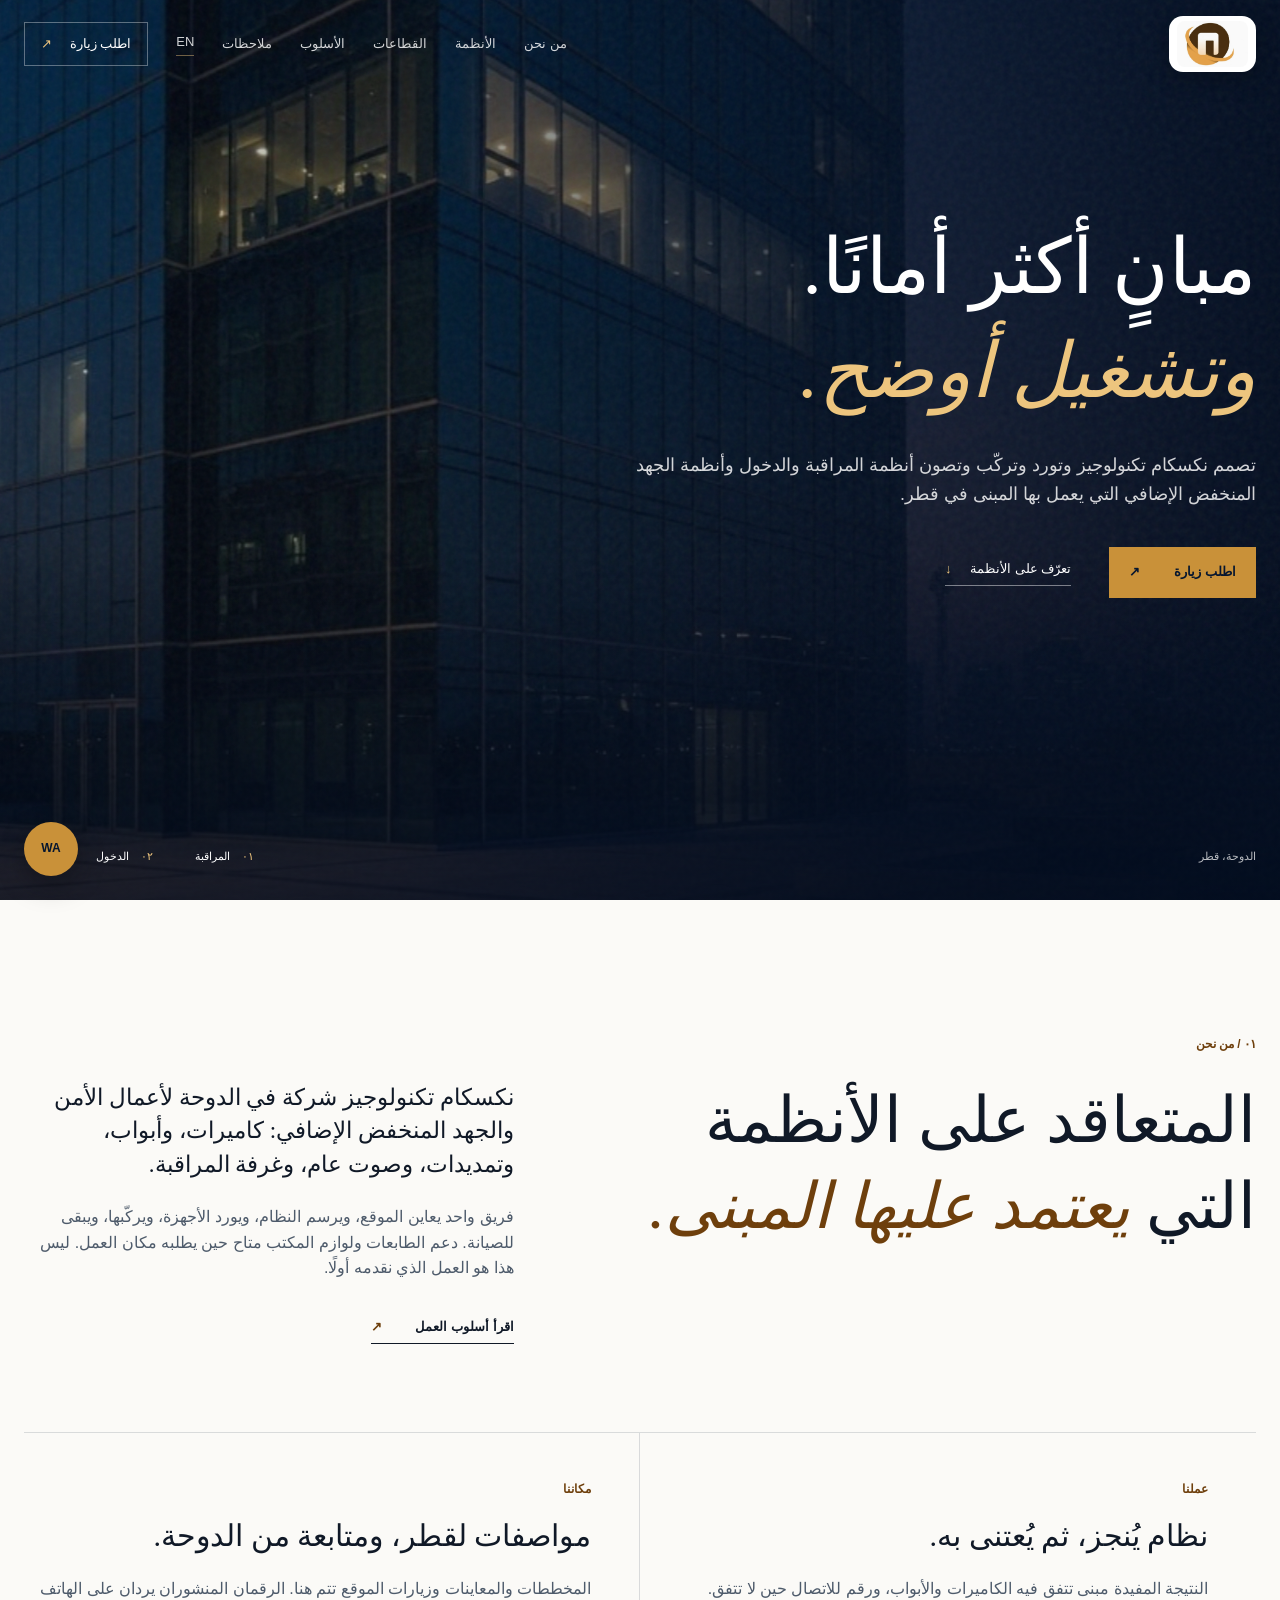
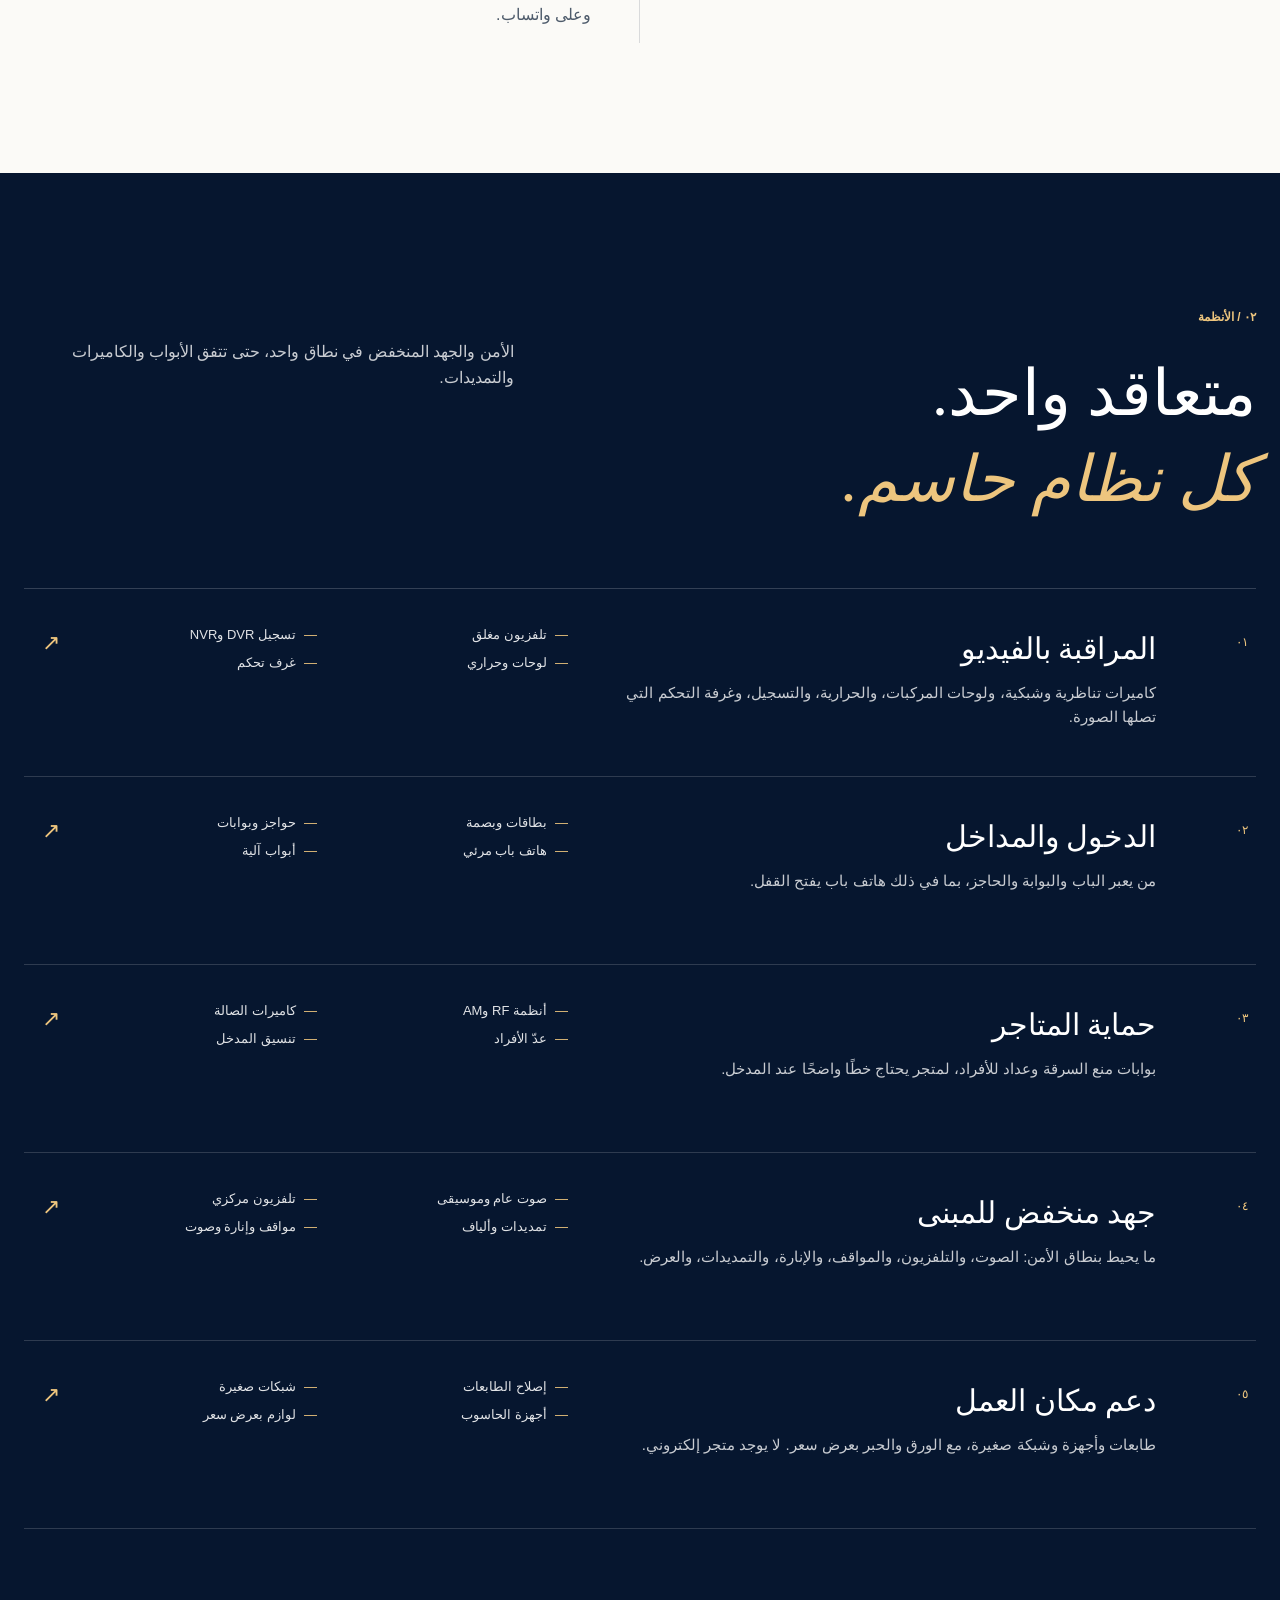
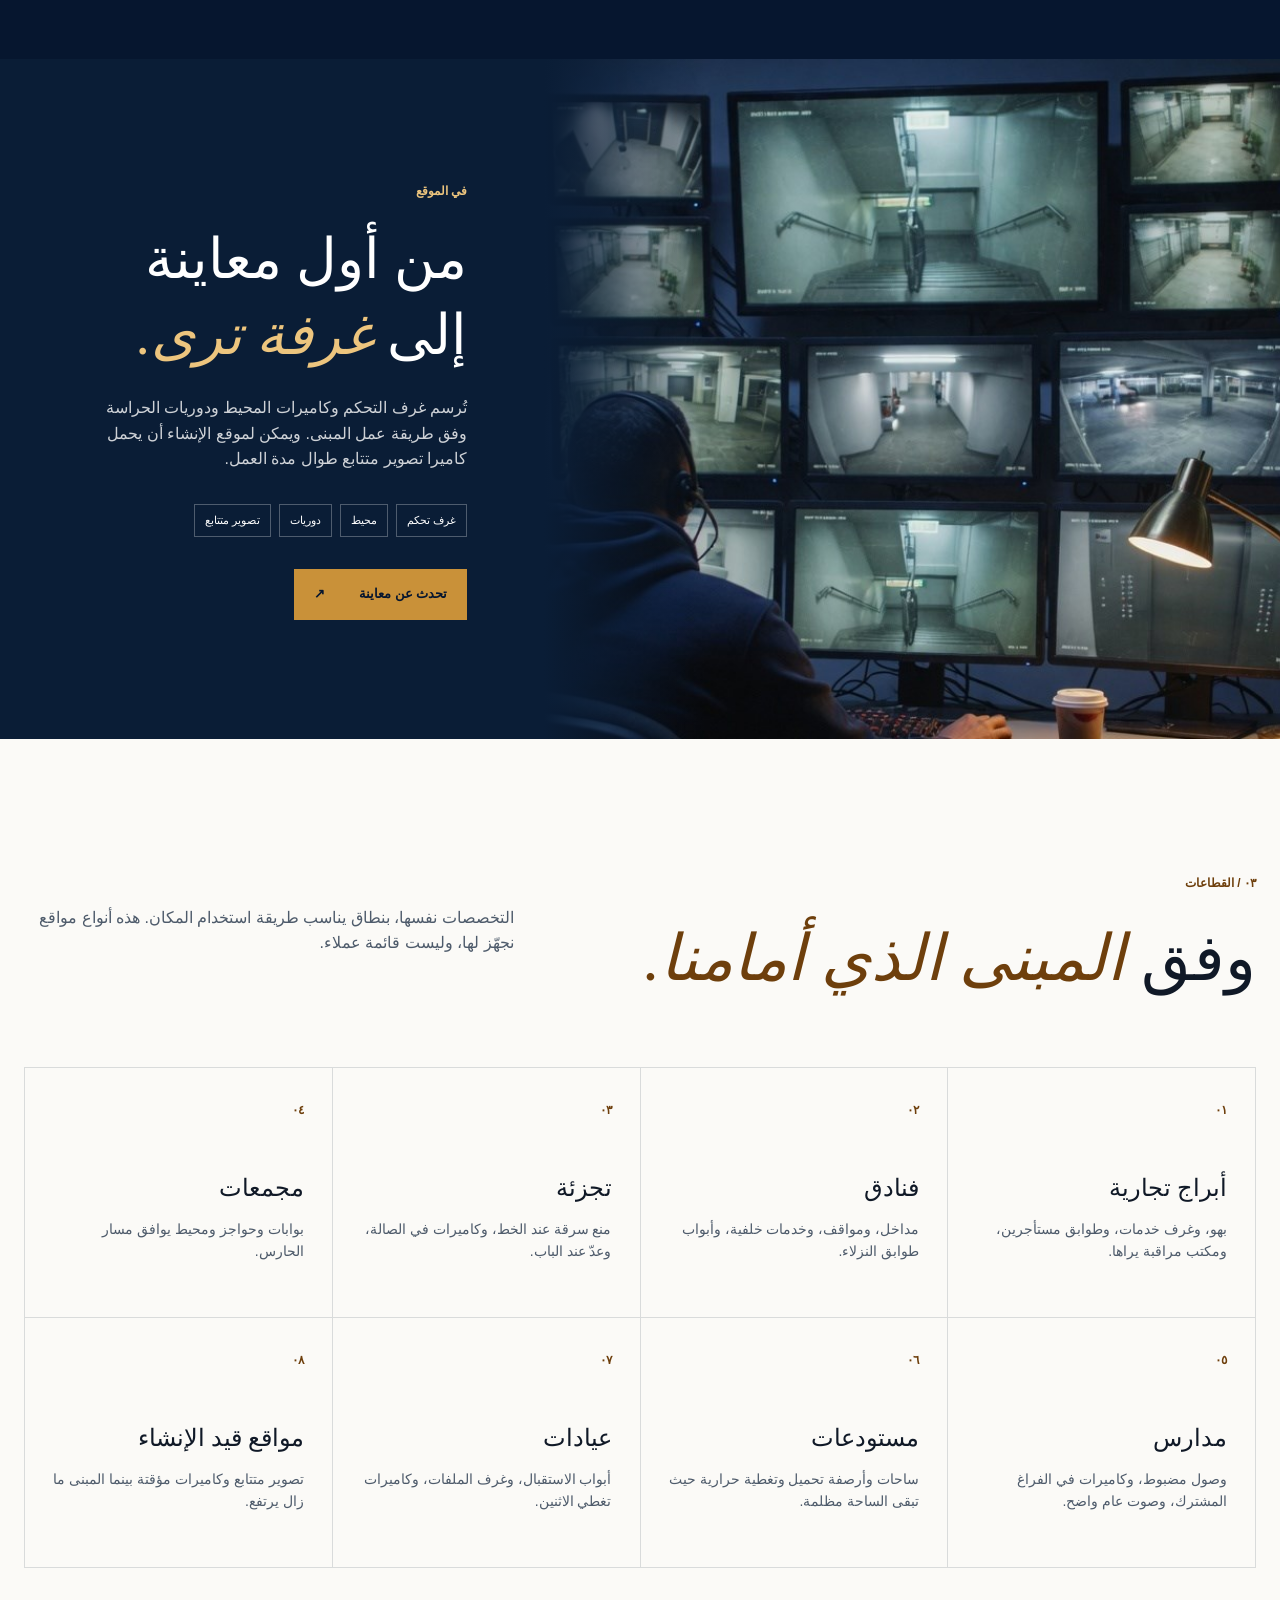
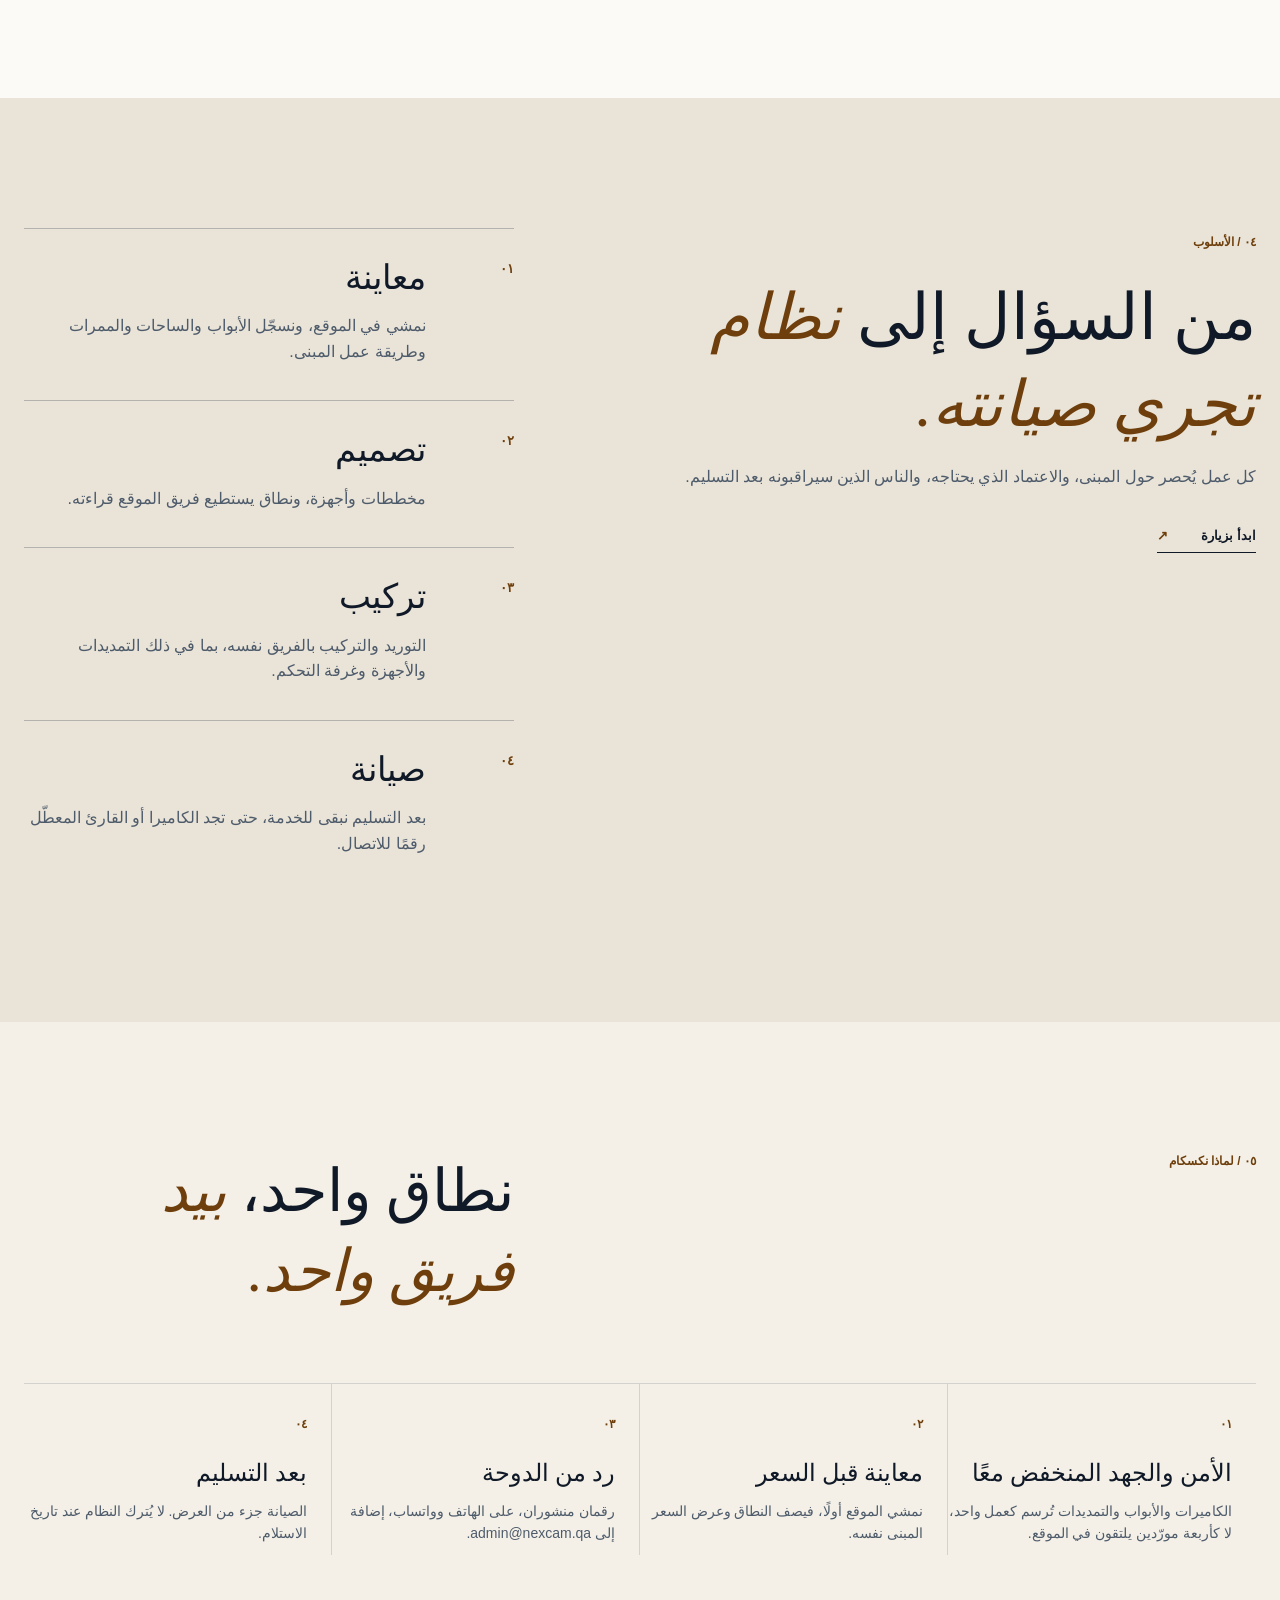
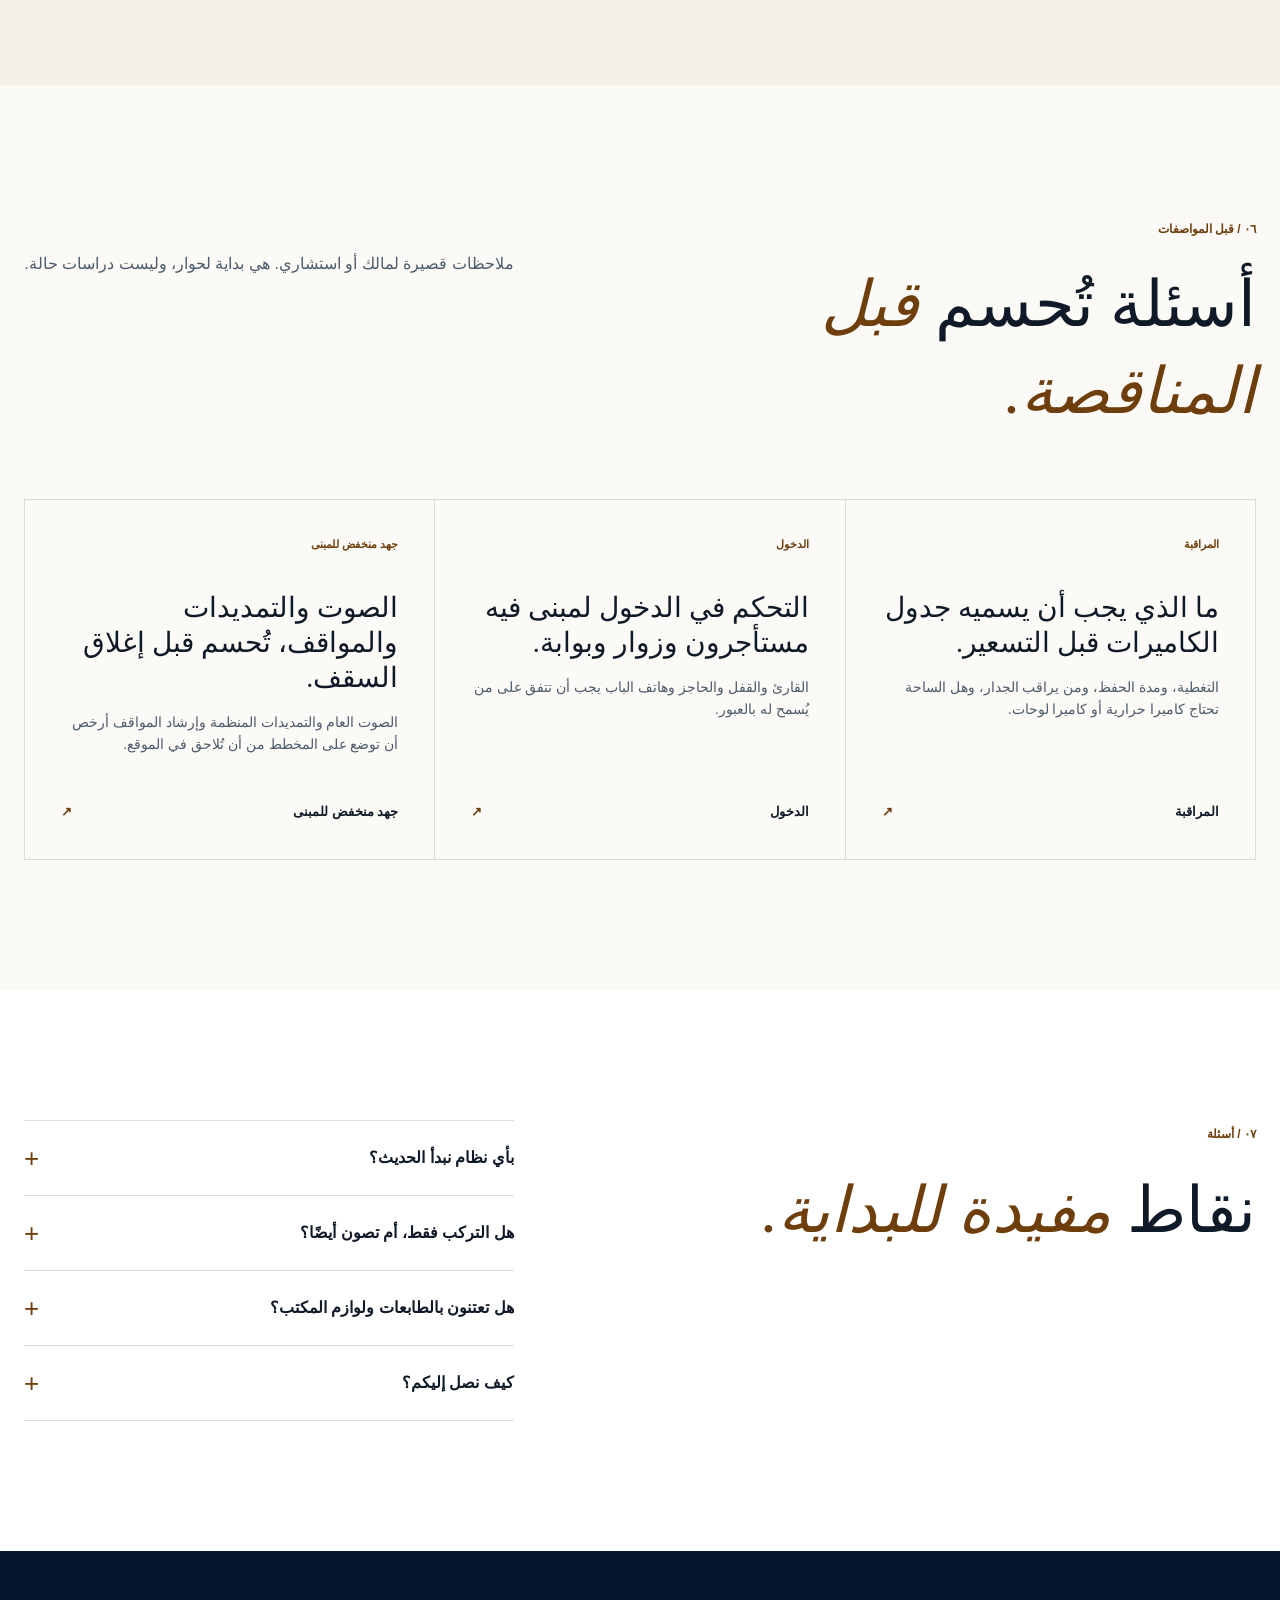
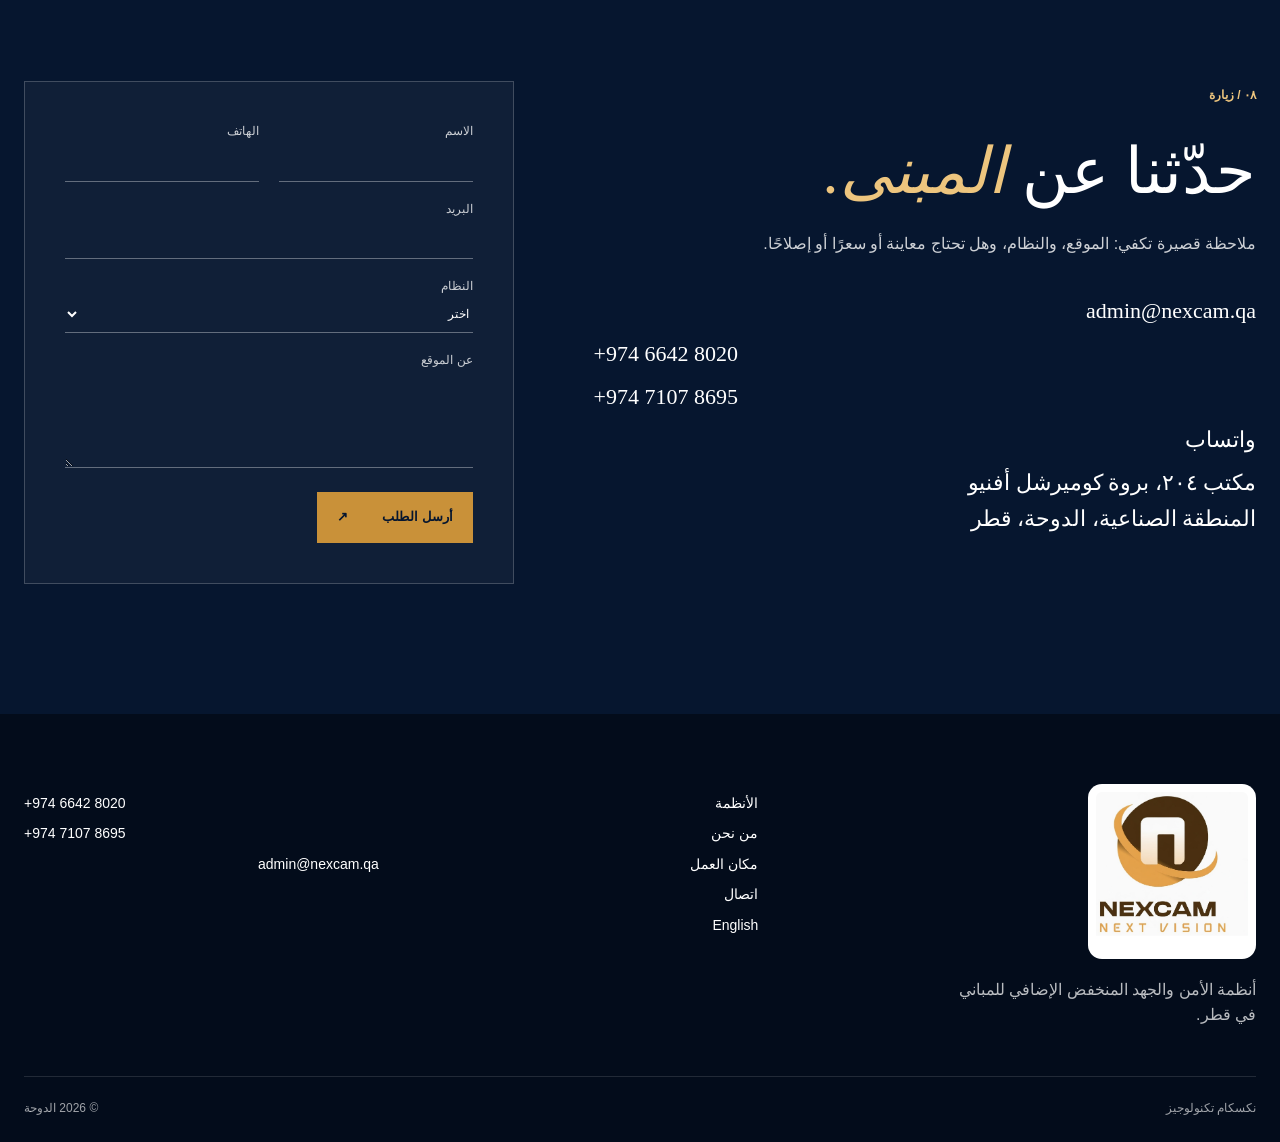
==== ar/index.html @ b63e7134 "Remove fire alarm and fire safety content from the site Co-Authored-By: Claude Sonnet 5.5 <noreply@a" ====
<!DOCTYPE html>
<html lang="ar" dir="rtl">
<head>
  <meta charset="utf-8">
  <meta name="viewport" content="width=device-width, initial-scale=1">
  <title>نكسكام تكنولوجيز | أنظمة الأمن والجهد المنخفض في قطر</title>
  <meta name="description" content="تصمم نكسكام تكنولوجيز وتورد وتركّب وتصون أنظمة المراقبة والتحكم في الدخول وأنظمة الجهد المنخفض الإضافي للمباني في قطر.">
  <link rel="canonical" href="https://nexcam.qa/ar/">
  <link rel="alternate" hreflang="en" href="https://nexcam.qa/">
  <link rel="alternate" hreflang="ar" href="https://nexcam.qa/ar/">
  <link rel="alternate" hreflang="x-default" href="https://nexcam.qa/">
  <meta property="og:title" content="نكسكام تكنولوجيز | أنظمة الأمن والجهد المنخفض في قطر">
  <meta property="og:description" content="تصميم وتوريد وتركيب وصيانة للمراقبة والدخول وأنظمة الجهد المنخفض في قطر.">
  <meta property="og:type" content="website">
  <meta property="og:url" content="https://nexcam.qa/ar/">
  <meta property="og:image" content="https://nexcam.qa/images/dusk.jpg">
  <meta property="og:locale" content="ar_QA">
  <meta property="og:locale:alternate" content="en_QA">
  <meta name="twitter:card" content="summary_large_image">
  <meta name="theme-color" content="#06162f">
  <link rel="icon" href="../assets/mark.svg" type="image/svg+xml">
  <link rel="preload" as="image" href="../images/dusk.jpg">
  <link rel="stylesheet" href="../css/styles.css">
  <script>document.documentElement.classList.add("js")</script>
  <script type="application/ld+json">
  {
    "@context": "https://schema.org",
    "@type": "LocalBusiness",
    "name": "Nexcam Technologies",
    "url": "https://nexcam.qa/",
    "image": "https://nexcam.qa/images/dusk.jpg",
    "email": "admin@nexcam.qa",
    "telephone": ["+97466428020", "+97471078695"],
    "address": {
      "@type": "PostalAddress",
      "streetAddress": "Office 204, Barwa Commercial Avenue, Industrial Area",
      "addressLocality": "Doha",
      "addressCountry": "QA"
    },
    "areaServed": "Qatar"
  }
  </script>
</head>
<body>
  <div class="scroll-progress" aria-hidden="true"><span></span></div>
  <a class="skip-link" href="#main">تجاوز إلى المحتوى</a>
  <header class="site-header" id="top">
    <div class="header-inner">
      <a class="brand" href="#top" aria-label="الصفحة الرئيسية لنكسكام تكنولوجيز">
        <img src="../images/logo-mark.jpg" alt="" width="320" height="320">
      </a>
      <div class="header-tools">
        <button class="menu-toggle" type="button" aria-expanded="false" aria-controls="main-nav" aria-label="فتح القائمة" data-open-label="فتح القائمة" data-close-label="إغلاق القائمة">
          <span></span><span></span>
        </button>
        <nav id="main-nav" class="main-nav" aria-label="التنقل الرئيسي">
          <a href="#about">من نحن</a>
          <a href="#services">الأنظمة</a>
          <a href="#sectors">القطاعات</a>
          <a href="#approach">الأسلوب</a>
          <a href="#insights">ملاحظات</a>
          <a class="lang" href="../index.html" hreflang="en" lang="en">EN</a>
          <a class="nav-cta" href="#contact">اطلب زيارة <span>↗</span></a>
        </nav>
      </div>
    </div>
  </header>
  <main id="main">
    <section class="hero" aria-labelledby="hero-title">
      <div class="hero-media" aria-hidden="true"></div>
      <div class="hero-grain" aria-hidden="true"></div>
      <div class="container hero-content">
        <h1 id="hero-title" class="reveal">مبانٍ أكثر أمانًا.<br><em>وتشغيل أوضح.</em></h1>
        <p class="hero-intro reveal">تصمم نكسكام تكنولوجيز وتورد وتركّب وتصون أنظمة المراقبة والدخول وأنظمة الجهد المنخفض الإضافي التي يعمل بها المبنى في قطر.</p>
        <div class="hero-actions reveal">
          <a class="button button-gold" href="#contact">اطلب زيارة <span>↗</span></a>
          <a class="text-link" href="#services">تعرّف على الأنظمة <span>↓</span></a>
        </div>
      </div>
      <div class="hero-foot container reveal">
        <span>الدوحة، قطر</span>
        <div class="hero-pillars">
          <span>٠١ <b>المراقبة</b></span>
          <span>٠٢ <b>الدخول</b></span>
        </div>
      </div>
    </section>

    <section class="statement section" id="about">
      <div class="container statement-grid">
        <div>
          <span class="section-index reveal">٠١ / من نحن</span>
          <h2 class="display reveal">المتعاقد على الأنظمة التي <em>يعتمد عليها المبنى.</em></h2>
        </div>
        <div class="statement-copy reveal">
          <p class="lead">نكسكام تكنولوجيز شركة في الدوحة لأعمال الأمن والجهد المنخفض الإضافي: كاميرات، وأبواب، وتمديدات، وصوت عام، وغرفة المراقبة.</p>
          <p>فريق واحد يعاين الموقع، ويرسم النظام، ويورد الأجهزة، ويركّبها، ويبقى للصيانة. دعم الطابعات ولوازم المكتب متاح حين يطلبه مكان العمل. ليس هذا هو العمل الذي نقدمه أولًا.</p>
          <a class="arrow-link" href="about.html">اقرأ أسلوب العمل <span>↗</span></a>
        </div>
      </div>
      <div class="container purpose-grid">
        <article class="purpose-card reveal">
          <small>عملنا</small>
          <h3>نظام يُنجز، ثم يُعتنى به.</h3>
          <p>النتيجة المفيدة مبنى تتفق فيه الكاميرات والأبواب، ورقم للاتصال حين لا تتفق.</p>
        </article>
        <article class="purpose-card reveal">
          <small>مكاننا</small>
          <h3>مواصفات لقطر، ومتابعة من الدوحة.</h3>
          <p>المخططات والمعاينات وزيارات الموقع تتم هنا. الرقمان المنشوران يردان على الهاتف وعلى واتساب.</p>
        </article>
      </div>
    </section>

    <section class="services section section-navy" id="services">
      <div class="container">
        <div class="section-heading light">
          <div>
            <span class="section-index reveal">٠٢ / الأنظمة</span>
            <h2 class="display reveal">متعاقد واحد.<br><em>كل نظام حاسم.</em></h2>
          </div>
          <p class="reveal">الأمن والجهد المنخفض في نطاق واحد، حتى تتفق الأبواب والكاميرات والتمديدات.</p>
        </div>
        <div class="service-list">
          <a class="service-row reveal" href="security.html#surveillance">
            <span class="service-no">٠١</span>
            <div><h3>المراقبة بالفيديو</h3><p>كاميرات تناظرية وشبكية، ولوحات المركبات، والحرارية، والتسجيل، وغرفة التحكم التي تصلها الصورة.</p></div>
            <ul><li>تلفزيون مغلق</li><li>لوحات وحراري</li><li>تسجيل DVR وNVR</li><li>غرف تحكم</li></ul>
            <span class="service-arrow" aria-hidden="true">↗</span>
          </a>
          <a class="service-row reveal" href="security.html#entry">
            <span class="service-no">٠٢</span>
            <div><h3>الدخول والمداخل</h3><p>من يعبر الباب والبوابة والحاجز، بما في ذلك هاتف باب يفتح القفل.</p></div>
            <ul><li>بطاقات وبصمة</li><li>هاتف باب مرئي</li><li>حواجز وبوابات</li><li>أبواب آلية</li></ul>
            <span class="service-arrow" aria-hidden="true">↗</span>
          </a>
          <a class="service-row reveal" href="security.html#retail">
            <span class="service-no">٠٣</span>
            <div><h3>حماية المتاجر</h3><p>بوابات منع السرقة وعداد للأفراد، لمتجر يحتاج خطًا واضحًا عند المدخل.</p></div>
            <ul><li>أنظمة RF وAM</li><li>عدّ الأفراد</li><li>كاميرات الصالة</li><li>تنسيق المدخل</li></ul>
            <span class="service-arrow" aria-hidden="true">↗</span>
          </a>
          <a class="service-row reveal" href="security.html#buildings">
            <span class="service-no">٠٤</span>
            <div><h3>جهد منخفض للمبنى</h3><p>ما يحيط بنطاق الأمن: الصوت، والتلفزيون، والمواقف، والإنارة، والتمديدات، والعرض.</p></div>
            <ul><li>صوت عام وموسيقى</li><li>تمديدات وألياف</li><li>تلفزيون مركزي</li><li>مواقف وإنارة وصوت</li></ul>
            <span class="service-arrow" aria-hidden="true">↗</span>
          </a>
          <a class="service-row reveal" href="workplace.html">
            <span class="service-no">٠٥</span>
            <div><h3>دعم مكان العمل</h3><p>طابعات وأجهزة وشبكة صغيرة، مع الورق والحبر بعرض سعر. لا يوجد متجر إلكتروني.</p></div>
            <ul><li>إصلاح الطابعات</li><li>أجهزة الحاسوب</li><li>شبكات صغيرة</li><li>لوازم بعرض سعر</li></ul>
            <span class="service-arrow" aria-hidden="true">↗</span>
          </a>
        </div>
      </div>
    </section>

    <section class="trade-feature" aria-labelledby="watch-title">
      <div class="trade-image" role="img" aria-label="غرفة تحكم خافتة وجدار من الشاشات."></div>
      <div class="trade-panel">
        <span class="section-index reveal">في الموقع</span>
        <h2 id="watch-title" class="reveal">من أول معاينة إلى <em>غرفة ترى.</em></h2>
        <p class="reveal">تُرسم غرف التحكم وكاميرات المحيط ودوريات الحراسة وفق طريقة عمل المبنى. ويمكن لموقع الإنشاء أن يحمل كاميرا تصوير متتابع طوال مدة العمل.</p>
        <div class="trade-tags reveal"><span>غرف تحكم</span><span>محيط</span><span>دوريات</span><span>تصوير متتابع</span></div>
        <a class="button button-gold reveal" href="#contact">تحدث عن معاينة <span>↗</span></a>
      </div>
    </section>

    <section class="section" id="sectors">
      <div class="container">
        <div class="section-heading">
          <div>
            <span class="section-index reveal">٠٣ / القطاعات</span>
            <h2 class="display reveal">وفق <em>المبنى الذي أمامنا.</em></h2>
          </div>
          <p class="reveal">التخصصات نفسها، بنطاق يناسب طريقة استخدام المكان. هذه أنواع مواقع نجهّز لها، وليست قائمة عملاء.</p>
        </div>
        <div class="industry-grid">
          <article class="industry-card reveal"><span>٠١</span><h3>أبراج تجارية</h3><p>بهو، وغرف خدمات، وطوابق مستأجرين، ومكتب مراقبة يراها.</p></article>
          <article class="industry-card reveal"><span>٠٢</span><h3>فنادق</h3><p>مداخل، ومواقف، وخدمات خلفية، وأبواب طوابق النزلاء.</p></article>
          <article class="industry-card reveal"><span>٠٣</span><h3>تجزئة</h3><p>منع سرقة عند الخط، وكاميرات في الصالة، وعدّ عند الباب.</p></article>
          <article class="industry-card reveal"><span>٠٤</span><h3>مجمعات</h3><p>بوابات وحواجز ومحيط يوافق مسار الحارس.</p></article>
          <article class="industry-card reveal"><span>٠٥</span><h3>مدارس</h3><p>وصول مضبوط، وكاميرات في الفراغ المشترك، وصوت عام واضح.</p></article>
          <article class="industry-card reveal"><span>٠٦</span><h3>مستودعات</h3><p>ساحات وأرصفة تحميل وتغطية حرارية حيث تبقى الساحة مظلمة.</p></article>
          <article class="industry-card reveal"><span>٠٧</span><h3>عيادات</h3><p>أبواب الاستقبال، وغرف الملفات، وكاميرات تغطي الاثنين.</p></article>
          <article class="industry-card reveal"><span>٠٨</span><h3>مواقع قيد الإنشاء</h3><p>تصوير متتابع وكاميرات مؤقتة بينما المبنى ما زال يرتفع.</p></article>
        </div>
      </div>
    </section>

    <section class="approach section" id="approach">
      <div class="container approach-grid">
        <div class="approach-intro">
          <span class="section-index reveal">٠٤ / الأسلوب</span>
          <h2 class="display reveal">من السؤال إلى <em>نظام تجري صيانته.</em></h2>
          <p class="reveal">كل عمل يُحصر حول المبنى، والاعتماد الذي يحتاجه، والناس الذين سيراقبونه بعد التسليم.</p>
          <a class="arrow-link reveal" href="#contact">ابدأ بزيارة <span>↗</span></a>
        </div>
        <ol class="steps">
          <li class="reveal"><span>٠١</span><div><h3>معاينة</h3><p>نمشي في الموقع، ونسجّل الأبواب والساحات والممرات وطريقة عمل المبنى.</p></div></li>
          <li class="reveal"><span>٠٢</span><div><h3>تصميم</h3><p>مخططات وأجهزة، ونطاق يستطيع فريق الموقع قراءته.</p></div></li>
          <li class="reveal"><span>٠٣</span><div><h3>تركيب</h3><p>التوريد والتركيب بالفريق نفسه، بما في ذلك التمديدات والأجهزة وغرفة التحكم.</p></div></li>
          <li class="reveal"><span>٠٤</span><div><h3>صيانة</h3><p>بعد التسليم نبقى للخدمة، حتى تجد الكاميرا أو القارئ المعطّل رقمًا للاتصال.</p></div></li>
        </ol>
      </div>
    </section>

    <section class="section section-ivory" id="why">
      <div class="container">
        <div class="why-head">
          <span class="section-index reveal">٠٥ / لماذا نكسكام</span>
          <blockquote class="reveal">نطاق واحد، <em>بيد فريق واحد.</em></blockquote>
        </div>
        <div class="why-grid">
          <article class="reveal"><span>٠١</span><h3>الأمن والجهد المنخفض معًا</h3><p>الكاميرات والأبواب والتمديدات تُرسم كعمل واحد، لا كأربعة مورّدين يلتقون في الموقع.</p></article>
          <article class="reveal"><span>٠٢</span><h3>معاينة قبل السعر</h3><p>نمشي الموقع أولًا، فيصف النطاق وعرض السعر المبنى نفسه.</p></article>
          <article class="reveal"><span>٠٣</span><h3>رد من الدوحة</h3><p>رقمان منشوران، على الهاتف وواتساب، إضافة إلى admin@nexcam.qa.</p></article>
          <article class="reveal"><span>٠٤</span><h3>بعد التسليم</h3><p>الصيانة جزء من العرض. لا يُترك النظام عند تاريخ الاستلام.</p></article>
        </div>
      </div>
    </section>

    <section class="section" id="insights">
      <div class="container">
        <div class="section-heading">
          <div>
            <span class="section-index reveal">٠٦ / قبل المواصفات</span>
            <h2 class="display reveal">أسئلة تُحسم <em>قبل المناقصة.</em></h2>
          </div>
          <p class="reveal">ملاحظات قصيرة لمالك أو استشاري. هي بداية لحوار، وليست دراسات حالة.</p>
        </div>
        <div class="insight-grid">
          <article class="insight-card reveal">
            <small>المراقبة</small>
            <h3>ما الذي يجب أن يسميه جدول الكاميرات قبل التسعير.</h3>
            <p>التغطية، ومدة الحفظ، ومن يراقب الجدار، وهل الساحة تحتاج كاميرا حرارية أو كاميرا لوحات.</p>
            <a href="security.html#surveillance">المراقبة <span>↗</span></a>
          </article>
          <article class="insight-card reveal">
            <small>الدخول</small>
            <h3>التحكم في الدخول لمبنى فيه مستأجرون وزوار وبوابة.</h3>
            <p>القارئ والقفل والحاجز وهاتف الباب يجب أن تتفق على من يُسمح له بالعبور.</p>
            <a href="security.html#entry">الدخول <span>↗</span></a>
          </article>
          <article class="insight-card reveal">
            <small>جهد منخفض للمبنى</small>
            <h3>الصوت والتمديدات والمواقف، تُحسم قبل إغلاق السقف.</h3>
            <p>الصوت العام والتمديدات المنظمة وإرشاد المواقف أرخص أن توضع على المخطط من أن تُلاحق في الموقع.</p>
            <a href="security.html#buildings">جهد منخفض للمبنى <span>↗</span></a>
          </article>
        </div>
      </div>
    </section>

    <section class="faq section" id="questions">
      <div class="container faq-grid">
        <div>
          <span class="section-index reveal">٠٧ / أسئلة</span>
          <h2 class="display reveal">نقاط <em>مفيدة للبداية.</em></h2>
        </div>
        <div class="accordion reveal">
          <details>
            <summary>بأي نظام نبدأ الحديث؟ <span>+</span></summary>
            <p>ابدأ بالقرار الذي أمامك: مبنى جديد، أو مناقصة، أو خط كاميرات متعطل، أو طلب للدفاع المدني. سنقول أي أجزاء النطاق تنتمي إلى بعضها.</p>
          </details>
          <details>
            <summary>هل التركب فقط، أم تصون أيضًا؟ <span>+</span></summary>
            <p>الاثنان. المعاينة والتصميم والتوريد والتركيب والصيانة تسلسل واحد. ويمكن لموقع أن يتصل بنا بشأن نظام قائم.</p>
          </details>
          <details>
            <summary>هل تعتنون بالطابعات ولوازم المكتب؟ <span>+</span></summary>
            <p>نعم، كخط أهدأ: إصلاح الطابعات والنسخ، والحواسيب، وشبكة صغيرة، والورق والحبر ولوازم المكتب بعرض سعر. لا توجد سلة شراء.</p>
          </details>
          <details>
            <summary>كيف نصل إليكم؟ <span>+</span></summary>
            <p>اتصل أو راسل واتساب على ‎+974 6642 8020 أو ‎+974 7107 8695، أو اكتب إلى admin@nexcam.qa. النموذج يفتح بريدًا بما كتبته.</p>
          </details>
        </div>
      </div>
    </section>

    <section class="contact section" id="contact">
      <div class="container contact-grid">
        <div class="contact-copy">
          <span class="section-index reveal">٠٨ / زيارة</span>
          <h2 class="display reveal">حدّثنا عن <em>المبنى.</em></h2>
          <p class="reveal">ملاحظة قصيرة تكفي: الموقع، والنظام، وهل تحتاج معاينة أو سعرًا أو إصلاحًا.</p>
          <div class="contact-details reveal">
            <a href="mailto:admin@nexcam.qa">admin@nexcam.qa</a>
            <a href="tel:+97466428020" dir="ltr">+974 6642 8020</a>
            <a href="tel:+97471078695" dir="ltr">+974 7107 8695</a>
            <a href="https://wa.me/97466428020">واتساب</a>
            <span>مكتب ٢٠٤، بروة كوميرشل أفنيو<br>المنطقة الصناعية، الدوحة، قطر</span>
          </div>
        </div>
        <form class="contact-form enquiry reveal" data-subject="طلب من الموقع">
          <p class="form-error" hidden>أكمل الحقول الناقصة ثم أعد الإرسال.</p>
          <div class="field-row">
            <label>الاسم<input id="name" name="name" required autocomplete="name"></label>
            <label>الهاتف<input id="phone" name="phone" type="tel" required autocomplete="tel" dir="ltr"></label>
          </div>
          <label>البريد<input id="email" name="email" type="email" required autocomplete="email" dir="ltr"></label>
          <label>النظام
            <select id="service" name="service" required>
              <option value="">اختر</option>
              <option>المراقبة</option>
              <option>الدخول والمداخل</option>
              <option>حماية المتاجر</option>
              <option>جهد منخفض للمبنى</option>
              <option>دعم مكان العمل</option>
              <option>لست متأكدًا</option>
            </select>
          </label>
          <label>عن الموقع<textarea id="message" name="message" rows="4" required></textarea></label>
          <label class="hp-field">شركة<input name="company" tabindex="-1" autocomplete="off"></label>
          <button class="button button-gold" type="submit">أرسل الطلب <span>↗</span></button>
          <p class="form-note" hidden>سيفتح تطبيق البريد هذه الملاحظة إلى admin@nexcam.qa.</p>
        </form>
      </div>
    </section>
  </main>
  <footer class="site-footer">
    <div class="container footer-top">
      <div class="footer-brand">
        <img src="../images/logo.jpg" alt="نكسكام" width="280" height="280">
        <p>أنظمة الأمن والجهد المنخفض الإضافي للمباني في قطر.</p>
      </div>
      <nav class="footer-links" aria-label="تذييل">
        <a href="security.html">الأنظمة</a>
        <a href="about.html">من نحن</a>
        <a href="workplace.html">مكان العمل</a>
        <a href="contact.html">اتصال</a>
        <a href="../index.html" hreflang="en" lang="en">English</a>
      </nav>
      <div class="footer-links">
        <a href="tel:+97466428020" dir="ltr">+974 6642 8020</a>
        <a href="tel:+97471078695" dir="ltr">+974 7107 8695</a>
        <a href="mailto:admin@nexcam.qa">admin@nexcam.qa</a>
      </div>
    </div>
    <div class="container footer-bottom">
      <span>نكسكام تكنولوجيز</span>
      <span>© <span id="year"></span> الدوحة</span>
    </div>
  </footer>
  <a class="whatsapp-float" href="https://wa.me/97466428020?text=مرحبًا%20نكسكام%2C%20أود%20الحديث%20عن%20مبنى." aria-label="واتساب نكسكام">WA</a>
  <script src="../js/main.js"></script>
</body>
</html>
---- css/styles.css ----
:root {
  --navy: #06162f;
  --navy-2: #0b2344;
  --gold: #c99139;
  --gold-light: #edc57e;
  --gold-ink: #6e3f0c;
  --ivory: #f4f0e7;
  --paper: #fbfaf7;
  --ink: #101927;
  --muted: #4e5b6b;
  --line: rgba(13, 29, 50, 0.14);
  --max: 1240px;
  --serif: Georgia, "Times New Roman", serif;
  --sans: "Segoe UI", Arial, sans-serif;
  --header: 88px;
}

* { box-sizing: border-box; }
html { scroll-behavior: smooth; overflow-x: clip; scrollbar-color: var(--gold) var(--navy); }
body {
  margin: 0;
  background: var(--paper);
  color: var(--ink);
  font-family: var(--sans);
  font-size: 16px;
  line-height: 1.6;
  overflow-x: hidden;
}
[dir="rtl"] {
  --serif: "Traditional Arabic", "Sakkal Majalla", "Noto Naskh Arabic", Georgia, serif;
  --sans: "Segoe UI", Tahoma, "Noto Naskh Arabic", sans-serif;
}
a { color: inherit; text-decoration: none; }
button, input, textarea, select { font: inherit; color: inherit; }
img { max-width: 100%; display: block; }
::selection { background: var(--gold); color: var(--navy); }
:focus-visible { outline: 2px solid var(--gold); outline-offset: 3px; }
.container { width: min(calc(100% - 48px), var(--max)); margin-inline: auto; }
.section { padding: 130px 0; }
.section-navy { background: var(--navy); color: white; }
.section-ivory { background: var(--ivory); }
.skip-link {
  position: fixed;
  top: -80px;
  inset-inline-start: 20px;
  z-index: 999;
  background: white;
  color: var(--navy);
  padding: 12px 18px;
}
.skip-link:focus { top: 20px; }
.scroll-progress { position: fixed; inset: 0 0 auto; height: 3px; z-index: 999; background: transparent; }
.scroll-progress span { display: block; width: 0; height: 100%; background: var(--gold); }

.site-header {
  position: fixed;
  inset: 0 0 auto;
  z-index: 100;
  height: var(--header);
  color: white;
  transition: background 0.35s, height 0.35s, box-shadow 0.35s;
}
.site-header.scrolled,
.site-header.solid {
  height: 72px;
  background: rgba(6, 22, 47, 0.96);
  box-shadow: 0 12px 30px rgba(0, 0, 0, 0.18);
  backdrop-filter: blur(16px);
}
.header-inner {
  height: 100%;
  width: min(calc(100% - 48px), 1380px);
  margin: auto;
  display: flex;
  align-items: center;
  justify-content: space-between;
  gap: 24px;
}
.brand { display: inline-flex; align-items: center; background: #fff; border-radius: 14px; padding: 5px 8px; box-shadow: 0 8px 22px rgba(0, 0, 0, 0.22); }
.brand img { height: 46px; width: auto; object-fit: contain; border-radius: 8px; }
.header-tools { display: flex; align-items: center; gap: 22px; }
.main-nav { display: flex; align-items: center; gap: 28px; font-size: 13px; }
.main-nav > a:not(.nav-cta) { color: rgba(255, 255, 255, 0.82); transition: color 0.25s; }
.main-nav > a:not(.nav-cta):hover,
.main-nav > a[aria-current="page"] { color: white; }
.nav-cta { border: 1px solid rgba(255, 255, 255, 0.35); padding: 11px 16px; color: white; }
.nav-cta span { color: var(--gold-light); margin-inline-start: 14px; }
.lang {
  color: var(--gold-light);
  font-size: 13px;
  letter-spacing: 0.08em;
  border-bottom: 1px solid rgba(237, 197, 126, 0.45);
  padding-bottom: 2px;
}
.menu-toggle { display: none; background: none; border: 0; width: 44px; height: 44px; padding: 10px; cursor: pointer; }
.menu-toggle span { display: block; height: 1px; background: white; margin: 8px 0; transition: transform 0.25s; }

.hero {
  position: relative;
  min-height: 790px;
  height: 100svh;
  color: white;
  overflow: hidden;
  background: var(--navy);
}
.hero-media {
  position: absolute;
  inset: -6% 0;
  background:
    linear-gradient(90deg, rgba(3, 13, 31, 0.99) 0%, rgba(3, 13, 31, 0.84) 32%, rgba(3, 13, 31, 0.28) 68%, rgba(3, 13, 31, 0.18) 100%),
    url("../images/dusk.jpg") center / cover no-repeat;
  will-change: transform;
}
[dir="rtl"] .hero-media {
  background:
    linear-gradient(270deg, rgba(3, 13, 31, 0.99) 0%, rgba(3, 13, 31, 0.84) 32%, rgba(3, 13, 31, 0.28) 68%, rgba(3, 13, 31, 0.18) 100%),
    url("../images/dusk.jpg") center / cover no-repeat;
}
.hero::after {
  content: "";
  position: absolute;
  inset: 0;
  background: linear-gradient(0deg, rgba(3, 13, 31, 0.78), transparent 38%);
  pointer-events: none;
}
.hero-grain {
  position: absolute;
  inset: 0;
  opacity: 0.13;
  pointer-events: none;
  background-image: url("data:image/svg+xml,%3Csvg viewBox='0 0 180 180' xmlns='http://www.w3.org/2000/svg'%3E%3Cfilter id='n'%3E%3CfeTurbulence type='fractalNoise' baseFrequency='.8' numOctaves='3' stitchTiles='stitch'/%3E%3C/filter%3E%3Crect width='100%25' height='100%25' filter='url(%23n)' opacity='.45'/%3E%3C/svg%3E");
}
.hero-content { position: relative; z-index: 2; padding-top: clamp(160px, 22vh, 230px); }
.section-index {
  display: inline-block;
  color: var(--gold-ink);
  font-size: 12px;
  font-weight: 700;
  letter-spacing: 0.16em;
  text-transform: uppercase;
}
[dir="rtl"] .section-index,
[dir="rtl"] .hero-foot,
[dir="rtl"] .lang { letter-spacing: 0; text-transform: none; }
.hero h1 {
  font-family: var(--serif);
  font-weight: 400;
  font-size: clamp(52px, 6vw, 92px);
  letter-spacing: -0.04em;
  line-height: 0.98;
  margin: 18px 0 28px;
  max-width: 12em;
}
[dir="rtl"] .hero h1 { letter-spacing: 0; line-height: 1.25; max-width: 12ch; }
.hero h1 em, .display em, .trade-panel h2 em, blockquote em { font-style: italic; font-weight: 400; }
.hero h1 em, .trade-panel h2 em, .contact-copy .display em, .page-hero em { color: var(--gold-light); }
.display em, blockquote em { color: var(--gold-ink); }
.hero-intro { max-width: 40rem; color: rgba(255, 255, 255, 0.82); font-size: 18px; text-wrap: pretty; }
.hero-actions { display: flex; align-items: center; gap: 38px; margin-top: 38px; flex-wrap: wrap; }
.button {
  display: inline-flex;
  align-items: center;
  justify-content: space-between;
  gap: 34px;
  padding: 15px 20px;
  border: 0;
  font-weight: 650;
  font-size: 13px;
  cursor: pointer;
  transition: transform 0.25s, background 0.25s;
}
.button:hover { transform: translateY(-2px); }
.button-gold { background: var(--gold); color: var(--navy); }
.button-gold:hover { background: var(--gold-light); }
.text-link { font-size: 13px; border-bottom: 1px solid rgba(255, 255, 255, 0.45); padding-bottom: 5px; }
.text-link span { color: var(--gold-light); margin-inline-start: 15px; }
.arrow-link span { color: var(--gold-ink); margin-inline-start: 15px; }
.section-navy .section-index,
.trade-panel .section-index,
.contact .section-index,
.page-hero .crumb { color: var(--gold-light); }
.hero-foot {
  position: absolute;
  z-index: 2;
  bottom: 34px;
  left: 50%;
  transform: translateX(-50%);
  width: min(calc(100% - 48px), var(--max));
  display: flex;
  align-items: end;
  justify-content: space-between;
  gap: 24px;
  font-size: 11px;
  text-transform: uppercase;
  letter-spacing: 0.14em;
  color: rgba(255, 255, 255, 0.72);
}
.hero-foot.reveal { transform: translate(-50%, 32px); }
.js .hero-foot.reveal.is-visible { transform: translate(-50%, 0); }
.hero-pillars { display: flex; gap: 42px; padding-inline-end: 72px; }
.hero-pillars span { display: flex; gap: 12px; color: var(--gold-light); }
.hero-pillars b { color: white; font-weight: 500; }

.page-hero { background: var(--navy); color: white; padding: 168px 0 78px; }
.page-hero .display { margin: 12px 0 0; max-width: 14em; }
.crumb { color: var(--gold-light); font-size: 13px; }

.statement-grid, .section-heading, .approach-grid, .faq-grid, .contact-grid, .why-head {
  display: grid;
  grid-template-columns: 1.15fr 0.85fr;
  gap: 80px;
  align-items: start;
}
.display {
  font-family: var(--serif);
  font-weight: 400;
  font-size: clamp(42px, 5vw, 72px);
  letter-spacing: -0.04em;
  line-height: 1.05;
  margin: 22px 0 0;
}
[dir="rtl"] .display,
[dir="rtl"] .hero h1,
[dir="rtl"] blockquote { letter-spacing: 0; line-height: 1.35; }
.statement-copy { padding-top: 28px; }
.statement-copy p, .approach-intro > p, .section-heading > p { color: var(--muted); }
.statement-copy .lead, .lead {
  color: var(--ink);
  font-family: var(--serif);
  font-size: 23px;
  line-height: 1.45;
}
.arrow-link {
  display: inline-flex;
  gap: 18px;
  font-weight: 700;
  font-size: 13px;
  padding-bottom: 5px;
  border-bottom: 1px solid var(--ink);
  margin-top: 20px;
}
.section-navy .arrow-link,
.contact .arrow-link { border-bottom-color: rgba(255, 255, 255, 0.45); color: white; }
.purpose-grid { display: grid; grid-template-columns: 1fr 1fr; margin-top: 88px; border-top: 1px solid var(--line); }
.purpose-card { padding: 42px 48px 0 0; }
.purpose-card + .purpose-card { border-inline-start: 1px solid var(--line); padding-inline-start: 48px; padding-inline-end: 0; }
.purpose-card small { text-transform: uppercase; letter-spacing: 0.14em; color: var(--gold-ink); font-weight: 700; font-size: 12px; }
[dir="rtl"] .purpose-card small { letter-spacing: 0; text-transform: none; }
.purpose-card h3 { font-family: var(--serif); font-size: 30px; font-weight: 400; margin: 12px 0; }
.purpose-card p { color: var(--muted); max-width: 42rem; }

.section-heading { margin-bottom: 64px; }
.section-heading > p { margin: 36px 0 0; max-width: 42rem; }
.section-heading.light > p { color: rgba(255, 255, 255, 0.78); }
.section-heading.light .display em { color: var(--gold-light); }
.service-list { border-top: 1px solid rgba(255, 255, 255, 0.18); }
a.service-row { color: inherit; }
.service-row {
  min-height: 188px;
  padding: 36px 8px;
  display: grid;
  grid-template-columns: 64px 1.05fr 0.9fr 28px;
  gap: 28px;
  align-items: start;
  border-bottom: 1px solid rgba(255, 255, 255, 0.16);
  transition: background 0.3s, padding 0.3s;
}
.service-row:hover { background: rgba(255, 255, 255, 0.045); padding-inline-start: 18px; }
.service-no { color: var(--gold-light); font-size: 12px; padding-top: 8px; }
.service-row h3 { font-family: var(--serif); font-weight: 400; font-size: 30px; margin: 0 0 8px; }
.service-row p { color: rgba(255, 255, 255, 0.78); margin: 0; font-size: 15px; }
.service-row ul { list-style: none; margin: 0; padding: 0; color: rgba(255, 255, 255, 0.88); font-size: 13px; columns: 2; column-gap: 22px; }
.service-row li { margin-bottom: 7px; break-inside: avoid; }
.service-row li::before { content: "—"; color: var(--gold-light); margin-inline-end: 8px; }
.service-arrow { color: var(--gold-light); font-size: 22px; transition: transform 0.3s; }
.service-row:hover .service-arrow { transform: rotate(45deg); }
[dir="rtl"] .service-row:hover .service-arrow { transform: rotate(-45deg); }

.trade-feature { min-height: 680px; display: grid; grid-template-columns: 1.15fr 0.85fr; background: #0a1d36; color: white; }
.trade-image {
  background:
    linear-gradient(90deg, transparent 78%, #0a1d36 100%),
    url("../images/control-room.jpg") center / cover;
  min-height: 640px;
}
[dir="rtl"] .trade-image {
  background:
    linear-gradient(270deg, transparent 78%, #0a1d36 100%),
    url("../images/control-room.jpg") center / cover;
}
.trade-panel { padding: 96px clamp(36px, 6vw, 88px); align-self: center; }
.trade-panel h2 {
  font-family: var(--serif);
  font-size: clamp(40px, 4.4vw, 64px);
  font-weight: 400;
  line-height: 1.05;
  letter-spacing: -0.04em;
  margin: 18px 0 22px;
}
[dir="rtl"] .trade-panel h2 { letter-spacing: 0; line-height: 1.35; }
.trade-panel p { color: rgba(255, 255, 255, 0.8); }
.trade-tags { margin: 32px 0; display: flex; flex-wrap: wrap; gap: 8px; }
.trade-tags span {
  padding: 7px 10px;
  border: 1px solid rgba(255, 255, 255, 0.28);
  font-size: 11px;
  letter-spacing: 0.08em;
  text-transform: uppercase;
}
[dir="rtl"] .trade-tags span { letter-spacing: 0; text-transform: none; }

.industry-grid, .insight-grid { display: grid; border-top: 1px solid var(--line); border-inline-start: 1px solid var(--line); }
.industry-grid { grid-template-columns: repeat(4, 1fr); }
.industry-card, .insight-card { border-inline-end: 1px solid var(--line); border-bottom: 1px solid var(--line); }
.industry-card { min-height: 250px; padding: 28px; transition: background 0.3s, color 0.3s; }
.industry-card:hover { background: var(--navy); color: white; }
.industry-card > span, .why-grid span, .insight-card small { color: var(--gold-ink); font-size: 12px; font-weight: 700; }
.industry-card h3 { font-family: var(--serif); font-size: 24px; font-weight: 400; margin: 48px 0 10px; }
.industry-card p, .why-grid p, .insight-card p { font-size: 14px; color: var(--muted); margin: 0; }
.industry-card:hover p { color: rgba(255, 255, 255, 0.8); }

.approach { background: #eae4d8; }
.approach-intro { position: sticky; top: 120px; align-self: start; }
.steps { list-style: none; margin: 0; padding: 0; }
.steps li { display: grid; grid-template-columns: 64px 1fr; gap: 24px; padding: 22px 0 36px; border-top: 1px solid rgba(13, 29, 50, 0.25); }
.steps li > span { color: var(--gold-ink); font-size: 13px; font-weight: 700; padding-top: 8px; }
.steps h3 { font-family: var(--serif); font-size: 34px; font-weight: 400; margin: 0 0 8px; }
.steps p { color: var(--muted); margin: 0; }

blockquote {
  margin: 0;
  font-family: var(--serif);
  font-size: clamp(38px, 4.6vw, 68px);
  line-height: 1.08;
  letter-spacing: -0.04em;
}
.why-grid { margin-top: 72px; display: grid; grid-template-columns: repeat(4, 1fr); }
.why-grid article { border-top: 1px solid var(--line); padding: 26px 24px 10px 0; }
.why-grid article + article { border-inline-start: 1px solid var(--line); padding-inline-start: 24px; }
.why-grid h3 { font-family: var(--serif); font-size: 24px; font-weight: 400; line-height: 1.25; margin: 22px 0 12px; }

.insight-grid { grid-template-columns: repeat(3, 1fr); }
.insight-card {
  padding: 36px;
  min-height: 360px;
  display: flex;
  flex-direction: column;
  background: transparent;
  transition: transform 0.35s, box-shadow 0.35s, background 0.35s;
}
.insight-card:hover { transform: translateY(-8px); box-shadow: 0 22px 44px rgba(0, 0, 0, 0.12); background: white; }
.insight-card small { text-transform: uppercase; letter-spacing: 0.12em; font-size: 11px; }
[dir="rtl"] .insight-card small { letter-spacing: 0; text-transform: none; }
.insight-card h3 { font-family: var(--serif); font-size: 28px; font-weight: 400; line-height: 1.25; margin: 36px 0 16px; }
.insight-card a { margin-top: auto; font-weight: 700; font-size: 13px; }
.insight-card a span { color: var(--gold-ink); float: inline-end; }

.faq { background: white; }
.accordion { border-top: 1px solid var(--line); }
details { border-bottom: 1px solid var(--line); }
summary {
  cursor: pointer;
  list-style: none;
  padding: 24px 0;
  font-weight: 650;
  display: flex;
  justify-content: space-between;
  gap: 24px;
}
summary::-webkit-details-marker { display: none; }
summary span { color: var(--gold-ink); font-size: 26px; font-weight: 300; line-height: 1; transition: transform 0.3s; }
details[open] summary span { transform: rotate(45deg); }
details p { margin: -4px 48px 26px 0; color: var(--muted); max-width: 62ch; }
[dir="rtl"] details p { margin: -4px 0 26px 48px; }

.contact { background: var(--navy); color: white; }
main > .contact:first-child { padding-top: 168px; }
.band h2 em { color: var(--gold-light); font-style: italic; }
.contact-copy > p { color: rgba(255, 255, 255, 0.8); max-width: 40rem; }
.contact-details { display: flex; flex-direction: column; margin-top: 36px; gap: 8px; font-family: var(--serif); font-size: 22px; }
.contact-details a:hover { color: var(--gold-light); }
.contact-form { padding: 40px; border: 1px solid rgba(255, 255, 255, 0.2); background: rgba(255, 255, 255, 0.04); position: relative; }
.contact-form label { display: block; color: rgba(255, 255, 255, 0.78); font-size: 12px; text-transform: uppercase; letter-spacing: 0.08em; margin-bottom: 18px; }
[dir="rtl"] .contact-form label { letter-spacing: 0; text-transform: none; }
.field-row { display: grid; grid-template-columns: 1fr 1fr; gap: 20px; }
.contact-form input,
.contact-form textarea,
.contact-form select {
  width: 100%;
  border: 0;
  border-bottom: 1px solid rgba(255, 255, 255, 0.35);
  background: transparent;
  color: white;
  padding: 10px 0;
  outline: none;
  border-radius: 0;
}
.contact-form input:focus,
.contact-form textarea:focus,
.contact-form select:focus { border-color: var(--gold); }
.contact-form select option { color: var(--ink); }
.contact-form input:user-invalid,
.contact-form textarea:user-invalid,
.contact-form select:user-invalid { border-bottom-color: #f0b4b4; }
.form-note { font-size: 13px; color: var(--gold-light); margin: 16px 0 0; }
.form-note[hidden] { display: none; }
.form-error { color: #f0b4b4; font-size: 13px; margin: 0 0 12px; }
.hp-field { position: absolute; inset-inline-start: -9999px; width: 1px; height: 1px; overflow: hidden; }

.band { display: grid; grid-template-columns: 0.9fr 1.1fr; background: #0a1d36; color: white; }
.band img { width: 100%; height: 100%; object-fit: cover; min-height: 320px; }
.band div { padding: 64px clamp(28px, 5vw, 72px); align-self: center; }
.band h2 { font-family: var(--serif); font-weight: 400; font-size: clamp(32px, 4vw, 52px); letter-spacing: -0.03em; margin: 0 0 12px; }
.band p { color: rgba(255, 255, 255, 0.8); }
.band + .band { border-top: 1px solid rgba(255, 255, 255, 0.08); }
.band:nth-child(even) { direction: rtl; }
.band:nth-child(even) > * { direction: ltr; }
[dir="rtl"] .band:nth-child(even) { direction: ltr; }
[dir="rtl"] .band:nth-child(odd) { direction: rtl; }
[dir="rtl"] .band:nth-child(odd) > * { direction: rtl; }

.site-footer { background: #030c1b; color: white; padding: 70px 0 24px; }
.footer-top { display: grid; grid-template-columns: 1.1fr 0.8fr 0.9fr; gap: 64px; padding-bottom: 48px; align-items: start; }
.footer-brand img { width: 168px; height: auto; background: white; border-radius: 14px; padding: 8px; }
.footer-top p { color: rgba(255, 255, 255, 0.72); margin: 18px 0 0; max-width: 36ch; }
.footer-links { display: flex; flex-direction: column; gap: 8px; font-size: 14px; padding-top: 8px; }
.footer-links a:hover, .footer-meta a:hover { color: var(--gold-light); }
.footer-bottom {
  padding-top: 22px;
  border-top: 1px solid rgba(255, 255, 255, 0.12);
  display: flex;
  justify-content: space-between;
  gap: 12px;
  color: rgba(255, 255, 255, 0.62);
  font-size: 12px;
  letter-spacing: 0.08em;
  text-transform: uppercase;
}
[dir="rtl"] .footer-bottom { letter-spacing: 0; text-transform: none; }
.whatsapp-float {
  position: fixed;
  inset-inline-end: 24px;
  bottom: 24px;
  z-index: 50;
  width: 54px;
  height: 54px;
  display: grid;
  place-items: center;
  border-radius: 50%;
  color: var(--navy);
  background: var(--gold);
  font-weight: 800;
  font-size: 12px;
  box-shadow: 0 10px 28px rgba(0, 0, 0, 0.28);
}
.whatsapp-float:hover { background: var(--gold-light); }

.js .reveal { opacity: 0; transform: translateY(28px); filter: blur(6px); transition: opacity 0.7s ease, transform 0.7s cubic-bezier(0.16, 1, 0.3, 1), filter 0.7s ease; }
.js .reveal.is-visible { opacity: 1; transform: none; filter: none; }
.js .service-row.reveal, .js .steps li.reveal { transform: translateX(28px); }
[dir="rtl"].js .service-row.reveal, [dir="rtl"].js .steps li.reveal { transform: translateX(-28px); }
.js .service-row.reveal.is-visible, .js .steps li.reveal.is-visible { transform: none; }

@media (max-width: 980px) {
  .section { padding: 88px 0; }
  .menu-toggle { display: block; position: relative; z-index: 102; }
  .menu-toggle[aria-expanded="true"] span:first-child { transform: translateY(4.5px) rotate(45deg); }
  .menu-toggle[aria-expanded="true"] span:last-child { transform: translateY(-4.5px) rotate(-45deg); }
  .main-nav {
    position: fixed;
    inset: 0;
    padding: 120px 32px;
    background: #06162f;
    flex-direction: column;
    align-items: flex-start;
    gap: 22px;
    font-family: var(--serif);
    font-size: 32px;
    transform: translateX(100%);
    transition: transform 0.35s cubic-bezier(0.16, 1, 0.3, 1);
  }
  [dir="rtl"] .main-nav { transform: translateX(-100%); }
  .main-nav.open { transform: translateX(0); }
  .nav-cta { font-family: var(--sans); font-size: 14px; }
  .statement-grid, .section-heading, .approach-grid, .faq-grid, .contact-grid, .why-head, .band { grid-template-columns: 1fr; gap: 28px; }
  .band:nth-child(even), [dir="rtl"] .band:nth-child(odd) { direction: ltr; }
  [dir="rtl"] .band, [dir="rtl"] .band > * { direction: rtl; }
  .section-heading > p { margin-top: 0; }
  .approach-intro { position: relative; top: auto; }
  .service-row { grid-template-columns: 42px 1fr 24px; }
  .service-row ul { grid-column: 2; }
  .service-arrow { grid-column: 3; grid-row: 1; }
  .trade-feature { grid-template-columns: 1fr; }
  .trade-image { min-height: 420px; }
  .industry-grid, .why-grid { grid-template-columns: 1fr 1fr; }
  .why-grid article:nth-child(3) { border-inline-start: 0; padding-inline-start: 0; }
  .insight-grid, .footer-top { grid-template-columns: 1fr 1fr; }
}

@media (max-width: 640px) {
  .container, .header-inner { width: min(calc(100% - 28px), var(--max)); }
  .section { padding: 72px 0; }
  .brand img { height: 40px; width: auto; }
  .hero { min-height: 100svh; }
  .hero-content { padding-top: 132px; }
  .hero h1 { font-size: clamp(40px, 12vw, 56px); }
  .hero-actions { align-items: flex-start; gap: 22px; }
  .hero-foot { align-items: start; }
  .hero-foot > span { display: none; }
  .hero-pillars { gap: 16px; width: 100%; }
  .hero-pillars span { flex-direction: column; gap: 4px; }
  .display { font-size: 40px; }
  .purpose-grid, .industry-grid, .why-grid, .insight-grid, .field-row, .footer-top { grid-template-columns: 1fr; }
  .purpose-card, .purpose-card + .purpose-card { padding: 28px 0; border-inline-start: 0; }
  .purpose-card + .purpose-card { border-top: 1px solid var(--line); }
  .service-row { grid-template-columns: 32px 1fr 20px; gap: 12px; }
  .service-row h3 { font-size: 24px; }
  .service-row ul { columns: 1; }
  .trade-image { min-height: 280px; }
  .trade-panel, .contact-form, .band div { padding: 36px 20px 56px; }
  .why-grid article + article { border-inline-start: 0; padding-inline-start: 0; }
  .steps li { grid-template-columns: 42px 1fr; }
  .footer-bottom { flex-direction: column; }
}

@media (prefers-reduced-motion: reduce) {
  html { scroll-behavior: auto; }
  *, *::before, *::after {
    animation-duration: 0.01ms !important;
    animation-iteration-count: 1 !important;
    transition-duration: 0.01ms !important;
  }
  .js .reveal { opacity: 1; transform: none; filter: none; }
}
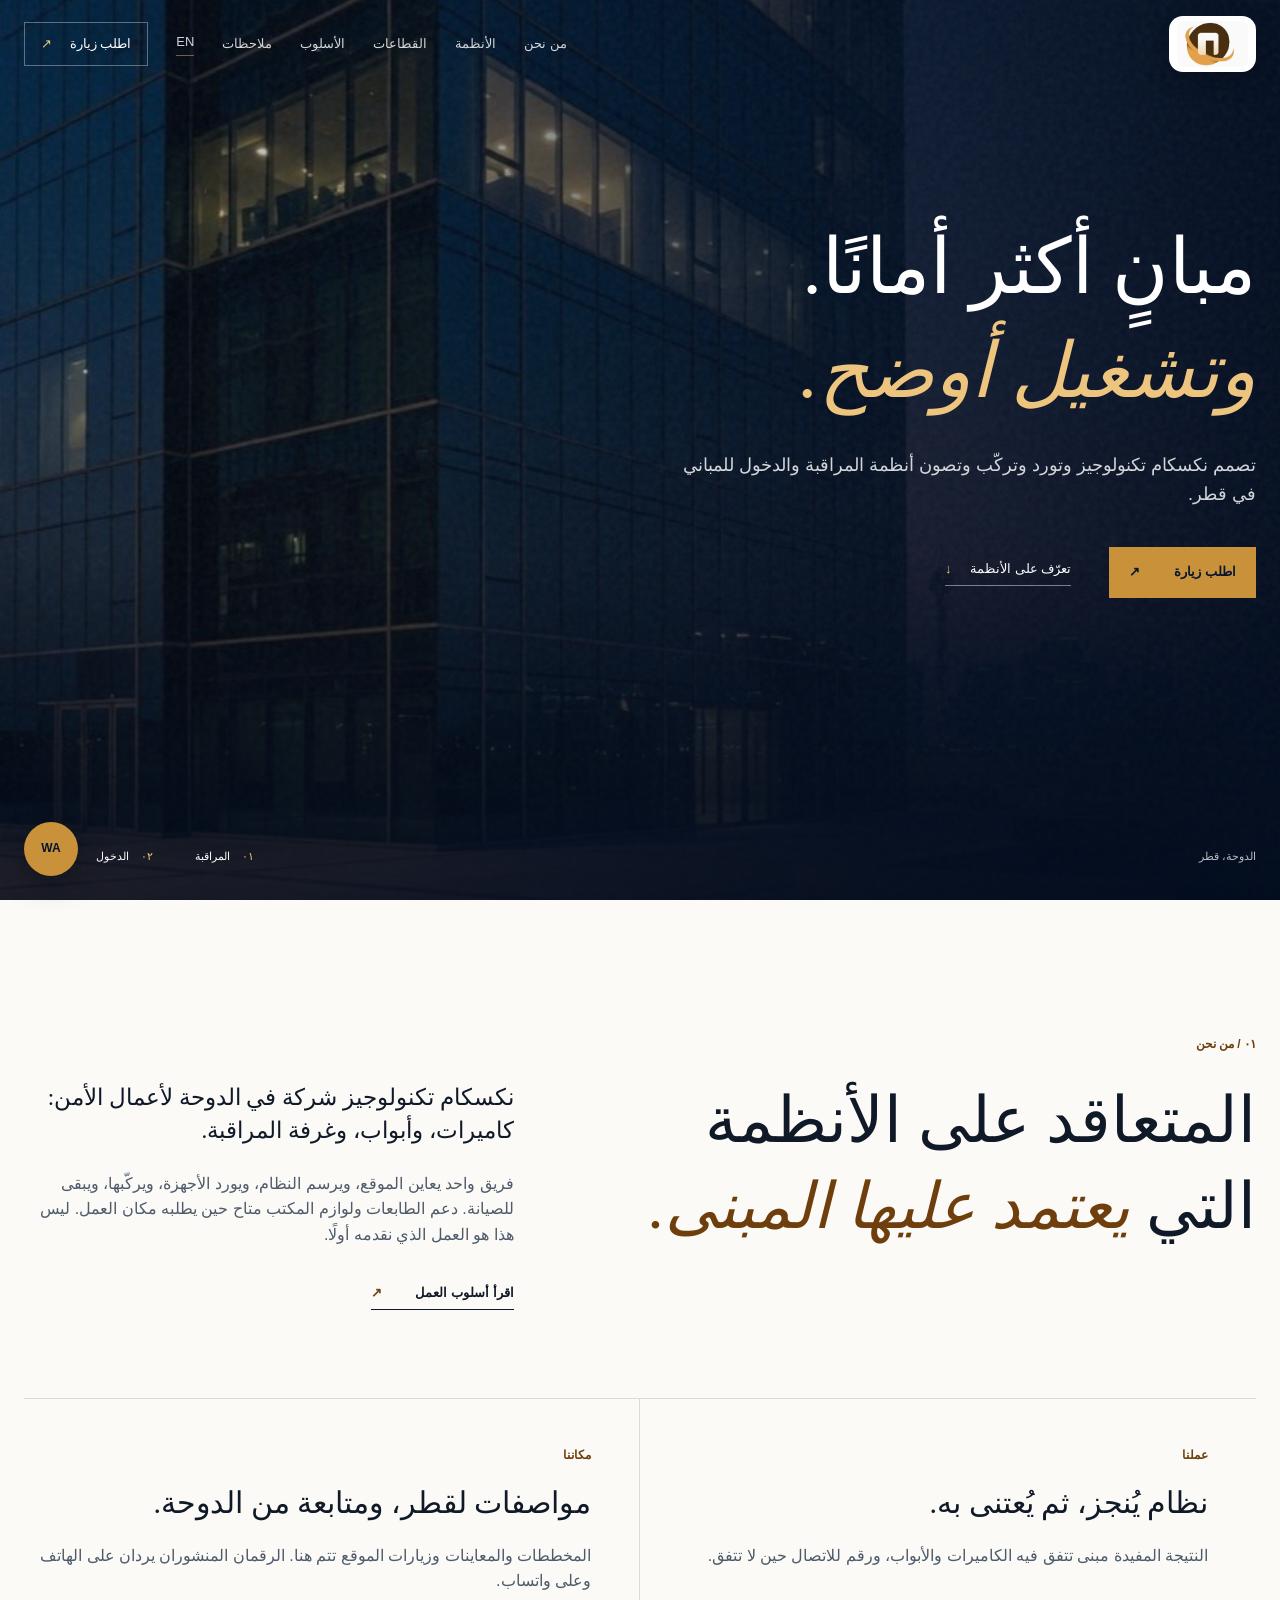
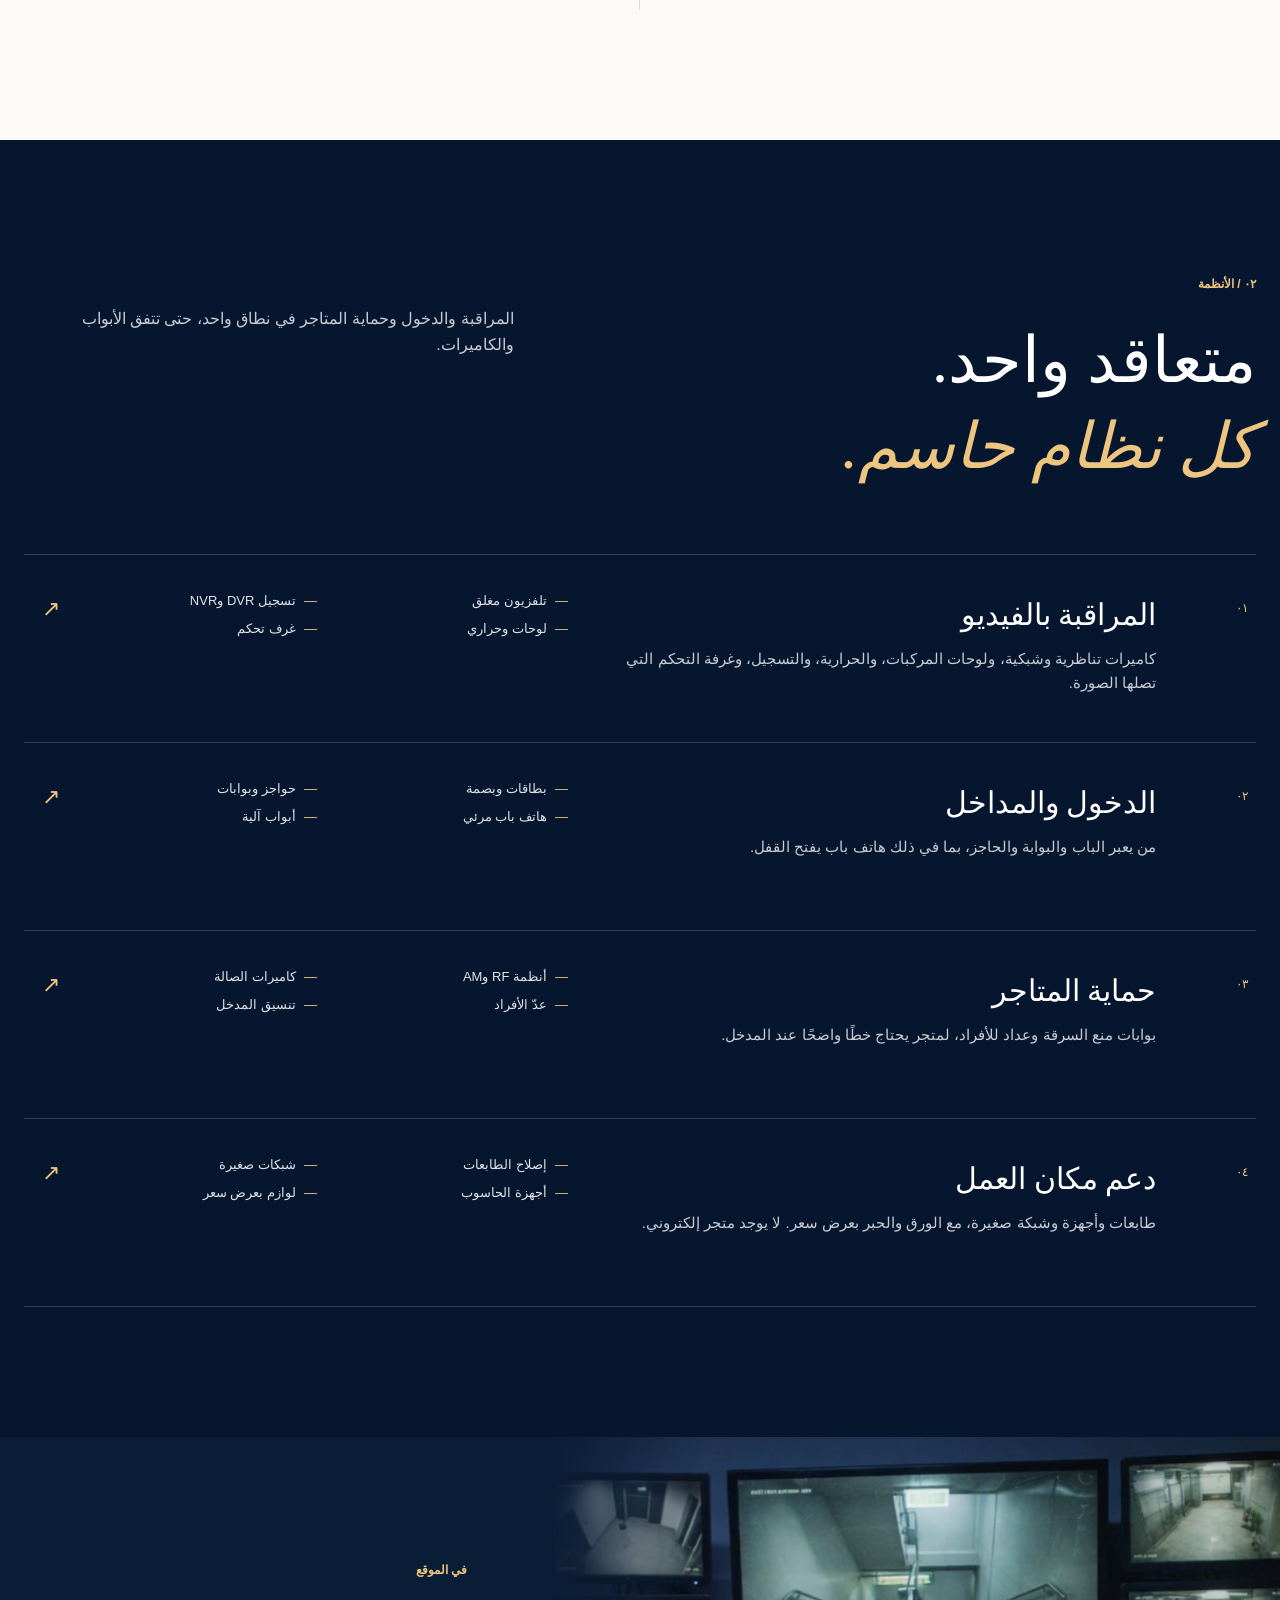
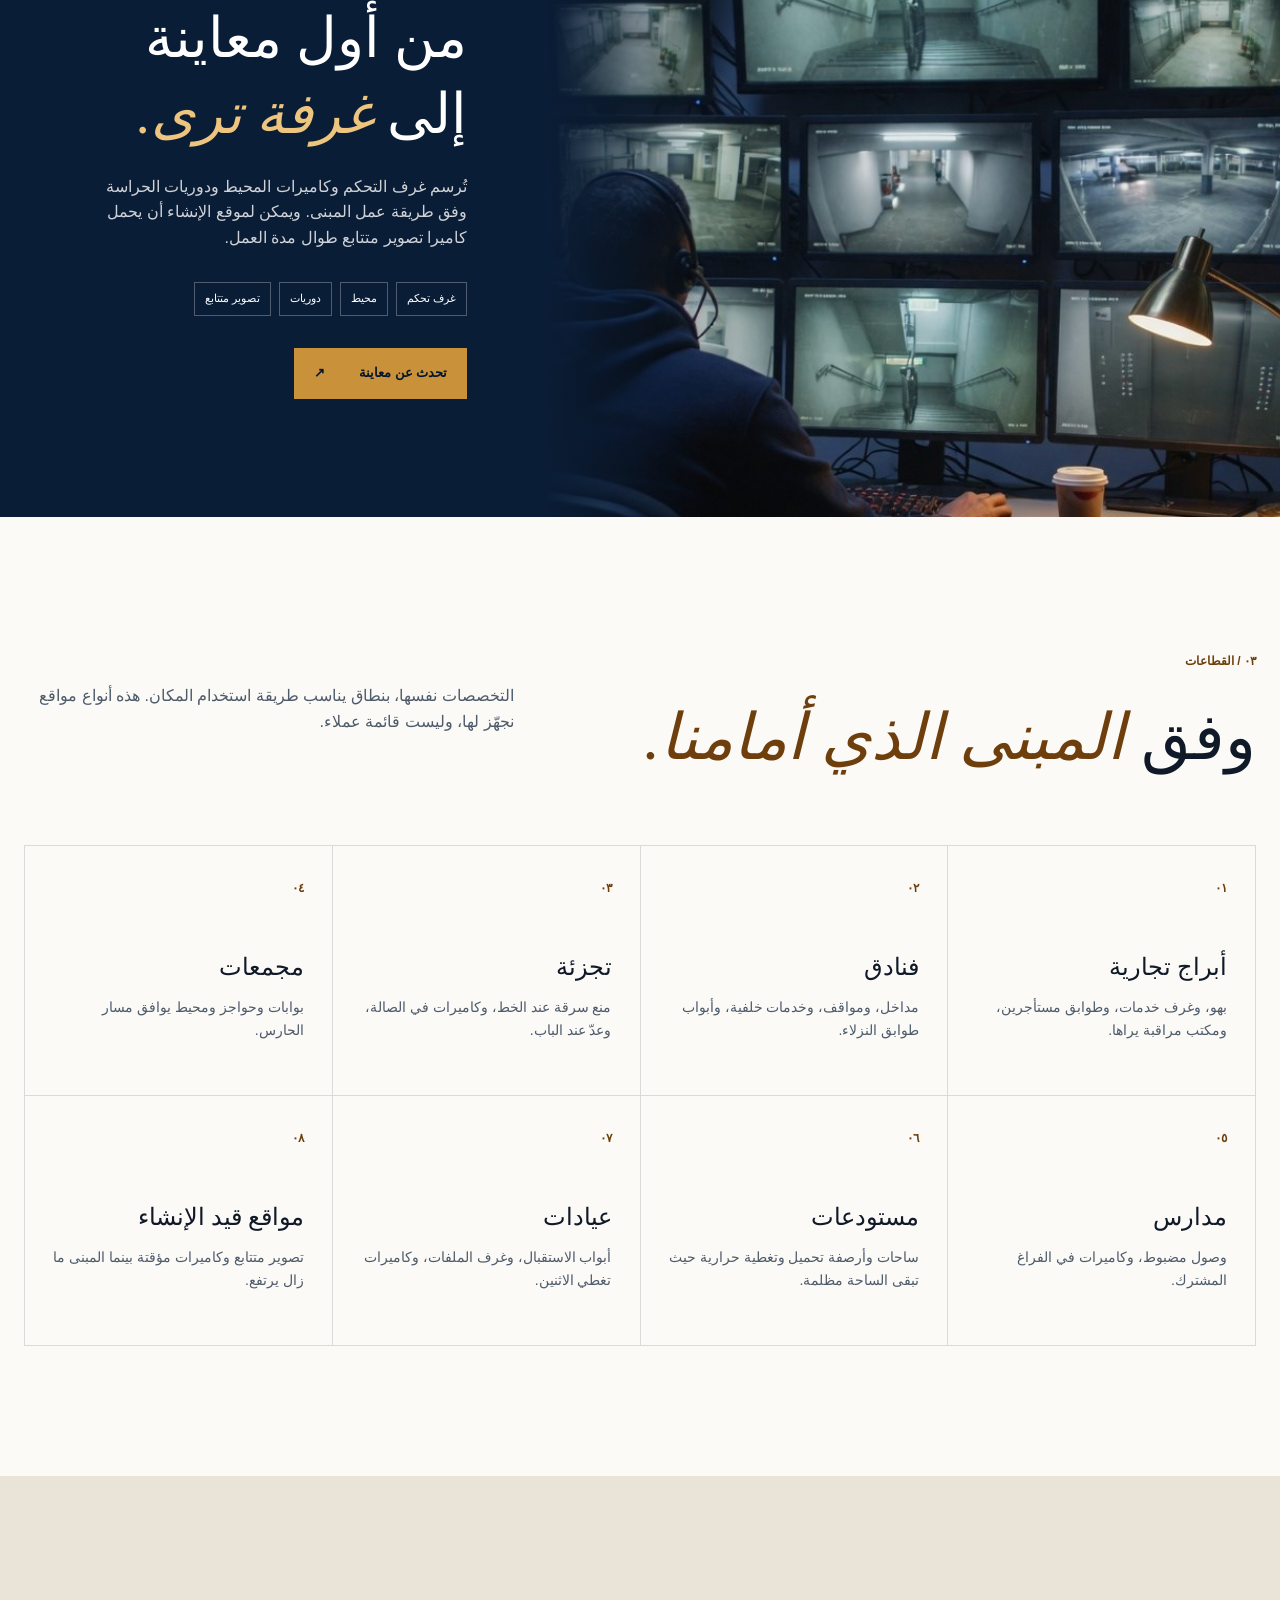
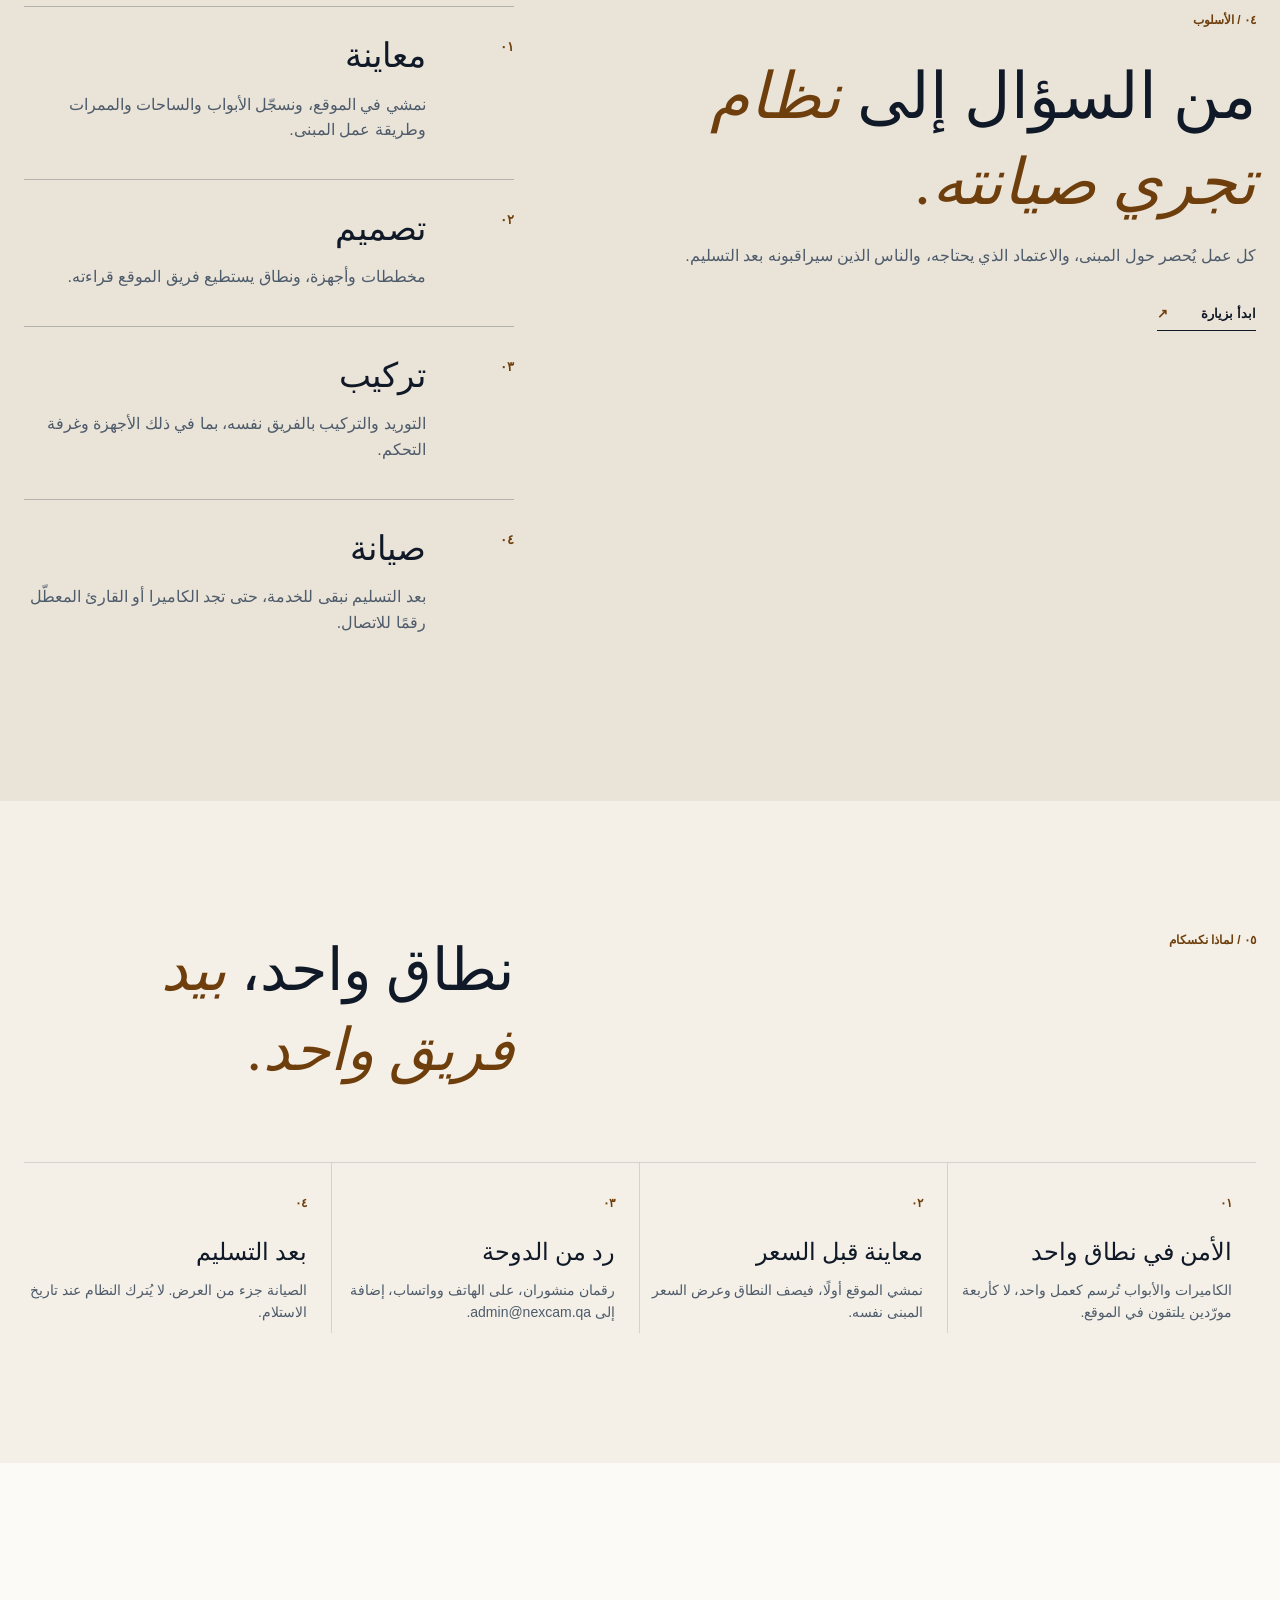
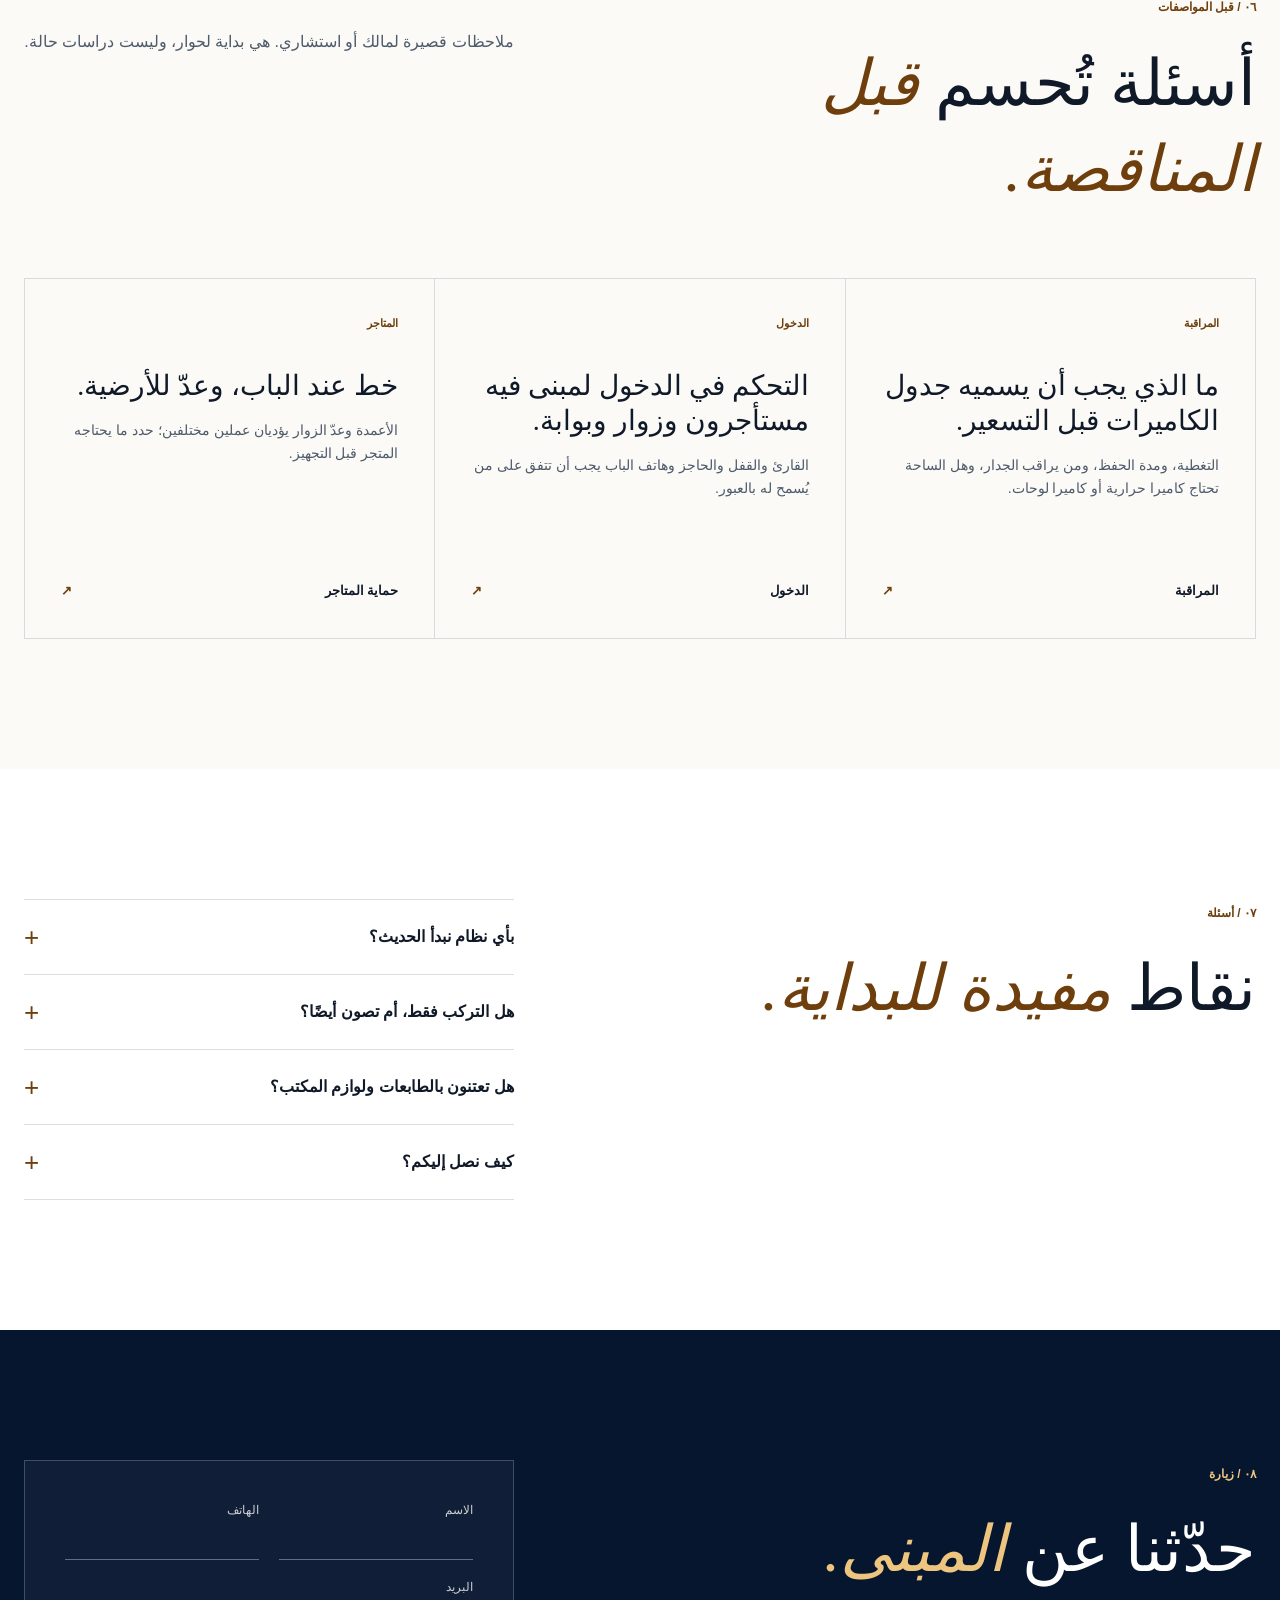
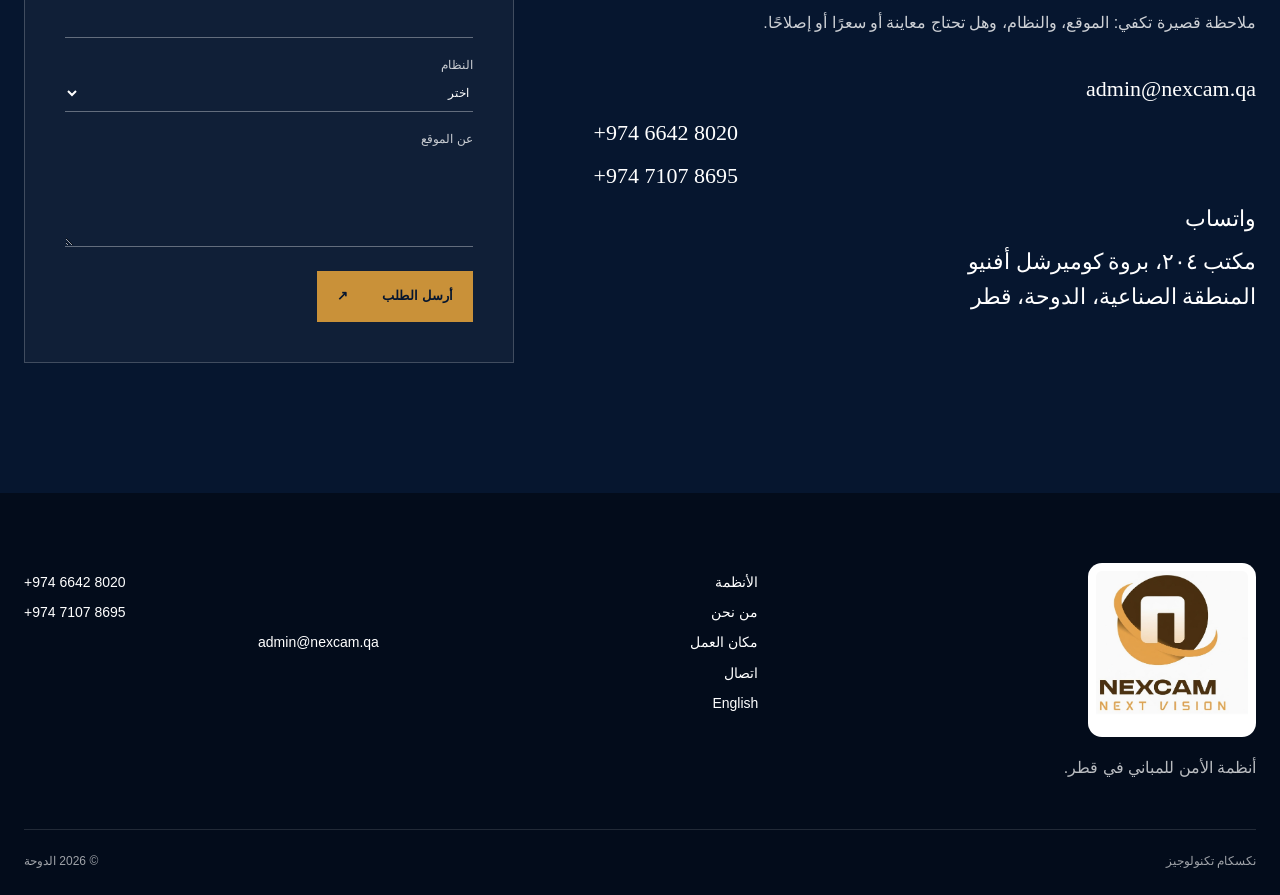
==== commit 49220b29: "Remove building ELV services from the site Co-Authored-By: Claude Sonnet 5.5 <noreply@anthropic.com>" ====
--- a/ar/index.html
+++ b/ar/index.html
@@ -3,14 +3,14 @@
 <head>
   <meta charset="utf-8">
   <meta name="viewport" content="width=device-width, initial-scale=1">
-  <title>نكسكام تكنولوجيز | أنظمة الأمن والجهد المنخفض في قطر</title>
-  <meta name="description" content="تصمم نكسكام تكنولوجيز وتورد وتركّب وتصون أنظمة المراقبة والتحكم في الدخول وأنظمة الجهد المنخفض الإضافي للمباني في قطر.">
+  <title>نكسكام تكنولوجيز | أنظمة الأمن في قطر</title>
+  <meta name="description" content="تصمم نكسكام تكنولوجيز وتورد وتركّب وتصون أنظمة المراقبة والتحكم في الدخول للمباني في قطر.">
   <link rel="canonical" href="https://nexcam.qa/ar/">
   <link rel="alternate" hreflang="en" href="https://nexcam.qa/">
   <link rel="alternate" hreflang="ar" href="https://nexcam.qa/ar/">
   <link rel="alternate" hreflang="x-default" href="https://nexcam.qa/">
-  <meta property="og:title" content="نكسكام تكنولوجيز | أنظمة الأمن والجهد المنخفض في قطر">
-  <meta property="og:description" content="تصميم وتوريد وتركيب وصيانة للمراقبة والدخول وأنظمة الجهد المنخفض في قطر.">
+  <meta property="og:title" content="نكسكام تكنولوجيز | أنظمة الأمن في قطر">
+  <meta property="og:description" content="تصميم وتوريد وتركيب وصيانة للمراقبة والتحكم في الدخول في قطر.">
   <meta property="og:type" content="website">
   <meta property="og:url" content="https://nexcam.qa/ar/">
   <meta property="og:image" content="https://nexcam.qa/images/dusk.jpg">
@@ -71,7 +71,7 @@
       <div class="hero-grain" aria-hidden="true"></div>
       <div class="container hero-content">
         <h1 id="hero-title" class="reveal">مبانٍ أكثر أمانًا.<br><em>وتشغيل أوضح.</em></h1>
-        <p class="hero-intro reveal">تصمم نكسكام تكنولوجيز وتورد وتركّب وتصون أنظمة المراقبة والدخول وأنظمة الجهد المنخفض الإضافي التي يعمل بها المبنى في قطر.</p>
+        <p class="hero-intro reveal">تصمم نكسكام تكنولوجيز وتورد وتركّب وتصون أنظمة المراقبة والدخول للمباني في قطر.</p>
         <div class="hero-actions reveal">
           <a class="button button-gold" href="#contact">اطلب زيارة <span>↗</span></a>
           <a class="text-link" href="#services">تعرّف على الأنظمة <span>↓</span></a>
@@ -93,7 +93,7 @@
           <h2 class="display reveal">المتعاقد على الأنظمة التي <em>يعتمد عليها المبنى.</em></h2>
         </div>
         <div class="statement-copy reveal">
-          <p class="lead">نكسكام تكنولوجيز شركة في الدوحة لأعمال الأمن والجهد المنخفض الإضافي: كاميرات، وأبواب، وتمديدات، وصوت عام، وغرفة المراقبة.</p>
+          <p class="lead">نكسكام تكنولوجيز شركة في الدوحة لأعمال الأمن: كاميرات، وأبواب، وغرفة المراقبة.</p>
           <p>فريق واحد يعاين الموقع، ويرسم النظام، ويورد الأجهزة، ويركّبها، ويبقى للصيانة. دعم الطابعات ولوازم المكتب متاح حين يطلبه مكان العمل. ليس هذا هو العمل الذي نقدمه أولًا.</p>
           <a class="arrow-link" href="about.html">اقرأ أسلوب العمل <span>↗</span></a>
         </div>
@@ -119,7 +119,7 @@
             <span class="section-index reveal">٠٢ / الأنظمة</span>
             <h2 class="display reveal">متعاقد واحد.<br><em>كل نظام حاسم.</em></h2>
           </div>
-          <p class="reveal">الأمن والجهد المنخفض في نطاق واحد، حتى تتفق الأبواب والكاميرات والتمديدات.</p>
+          <p class="reveal">المراقبة والدخول وحماية المتاجر في نطاق واحد، حتى تتفق الأبواب والكاميرات.</p>
         </div>
         <div class="service-list">
           <a class="service-row reveal" href="security.html#surveillance">
@@ -140,14 +140,8 @@
             <ul><li>أنظمة RF وAM</li><li>عدّ الأفراد</li><li>كاميرات الصالة</li><li>تنسيق المدخل</li></ul>
             <span class="service-arrow" aria-hidden="true">↗</span>
           </a>
-          <a class="service-row reveal" href="security.html#buildings">
+          <a class="service-row reveal" href="workplace.html">
             <span class="service-no">٠٤</span>
-            <div><h3>جهد منخفض للمبنى</h3><p>ما يحيط بنطاق الأمن: الصوت، والتلفزيون، والمواقف، والإنارة، والتمديدات، والعرض.</p></div>
-            <ul><li>صوت عام وموسيقى</li><li>تمديدات وألياف</li><li>تلفزيون مركزي</li><li>مواقف وإنارة وصوت</li></ul>
-            <span class="service-arrow" aria-hidden="true">↗</span>
-          </a>
-          <a class="service-row reveal" href="workplace.html">
-            <span class="service-no">٠٥</span>
             <div><h3>دعم مكان العمل</h3><p>طابعات وأجهزة وشبكة صغيرة، مع الورق والحبر بعرض سعر. لا يوجد متجر إلكتروني.</p></div>
             <ul><li>إصلاح الطابعات</li><li>أجهزة الحاسوب</li><li>شبكات صغيرة</li><li>لوازم بعرض سعر</li></ul>
             <span class="service-arrow" aria-hidden="true">↗</span>
@@ -181,7 +175,7 @@
           <article class="industry-card reveal"><span>٠٢</span><h3>فنادق</h3><p>مداخل، ومواقف، وخدمات خلفية، وأبواب طوابق النزلاء.</p></article>
           <article class="industry-card reveal"><span>٠٣</span><h3>تجزئة</h3><p>منع سرقة عند الخط، وكاميرات في الصالة، وعدّ عند الباب.</p></article>
           <article class="industry-card reveal"><span>٠٤</span><h3>مجمعات</h3><p>بوابات وحواجز ومحيط يوافق مسار الحارس.</p></article>
-          <article class="industry-card reveal"><span>٠٥</span><h3>مدارس</h3><p>وصول مضبوط، وكاميرات في الفراغ المشترك، وصوت عام واضح.</p></article>
+          <article class="industry-card reveal"><span>٠٥</span><h3>مدارس</h3><p>وصول مضبوط، وكاميرات في الفراغ المشترك.</p></article>
           <article class="industry-card reveal"><span>٠٦</span><h3>مستودعات</h3><p>ساحات وأرصفة تحميل وتغطية حرارية حيث تبقى الساحة مظلمة.</p></article>
           <article class="industry-card reveal"><span>٠٧</span><h3>عيادات</h3><p>أبواب الاستقبال، وغرف الملفات، وكاميرات تغطي الاثنين.</p></article>
           <article class="industry-card reveal"><span>٠٨</span><h3>مواقع قيد الإنشاء</h3><p>تصوير متتابع وكاميرات مؤقتة بينما المبنى ما زال يرتفع.</p></article>
@@ -200,7 +194,7 @@
         <ol class="steps">
           <li class="reveal"><span>٠١</span><div><h3>معاينة</h3><p>نمشي في الموقع، ونسجّل الأبواب والساحات والممرات وطريقة عمل المبنى.</p></div></li>
           <li class="reveal"><span>٠٢</span><div><h3>تصميم</h3><p>مخططات وأجهزة، ونطاق يستطيع فريق الموقع قراءته.</p></div></li>
-          <li class="reveal"><span>٠٣</span><div><h3>تركيب</h3><p>التوريد والتركيب بالفريق نفسه، بما في ذلك التمديدات والأجهزة وغرفة التحكم.</p></div></li>
+          <li class="reveal"><span>٠٣</span><div><h3>تركيب</h3><p>التوريد والتركيب بالفريق نفسه، بما في ذلك الأجهزة وغرفة التحكم.</p></div></li>
           <li class="reveal"><span>٠٤</span><div><h3>صيانة</h3><p>بعد التسليم نبقى للخدمة، حتى تجد الكاميرا أو القارئ المعطّل رقمًا للاتصال.</p></div></li>
         </ol>
       </div>
@@ -213,7 +207,7 @@
           <blockquote class="reveal">نطاق واحد، <em>بيد فريق واحد.</em></blockquote>
         </div>
         <div class="why-grid">
-          <article class="reveal"><span>٠١</span><h3>الأمن والجهد المنخفض معًا</h3><p>الكاميرات والأبواب والتمديدات تُرسم كعمل واحد، لا كأربعة مورّدين يلتقون في الموقع.</p></article>
+          <article class="reveal"><span>٠١</span><h3>الأمن في نطاق واحد</h3><p>الكاميرات والأبواب تُرسم كعمل واحد، لا كأربعة مورّدين يلتقون في الموقع.</p></article>
           <article class="reveal"><span>٠٢</span><h3>معاينة قبل السعر</h3><p>نمشي الموقع أولًا، فيصف النطاق وعرض السعر المبنى نفسه.</p></article>
           <article class="reveal"><span>٠٣</span><h3>رد من الدوحة</h3><p>رقمان منشوران، على الهاتف وواتساب، إضافة إلى admin@nexcam.qa.</p></article>
           <article class="reveal"><span>٠٤</span><h3>بعد التسليم</h3><p>الصيانة جزء من العرض. لا يُترك النظام عند تاريخ الاستلام.</p></article>
@@ -244,10 +238,10 @@
             <a href="security.html#entry">الدخول <span>↗</span></a>
           </article>
           <article class="insight-card reveal">
-            <small>جهد منخفض للمبنى</small>
-            <h3>الصوت والتمديدات والمواقف، تُحسم قبل إغلاق السقف.</h3>
-            <p>الصوت العام والتمديدات المنظمة وإرشاد المواقف أرخص أن توضع على المخطط من أن تُلاحق في الموقع.</p>
-            <a href="security.html#buildings">جهد منخفض للمبنى <span>↗</span></a>
+            <small>المتاجر</small>
+            <h3>خط عند الباب، وعدّ للأرضية.</h3>
+            <p>الأعمدة وعدّ الزوار يؤديان عملين مختلفين؛ حدد ما يحتاجه المتجر قبل التجهيز.</p>
+            <a href="security.html#retail">حماية المتاجر <span>↗</span></a>
           </article>
         </div>
       </div>
@@ -307,7 +301,6 @@
               <option>المراقبة</option>
               <option>الدخول والمداخل</option>
               <option>حماية المتاجر</option>
-              <option>جهد منخفض للمبنى</option>
               <option>دعم مكان العمل</option>
               <option>لست متأكدًا</option>
             </select>
@@ -324,7 +317,7 @@
     <div class="container footer-top">
       <div class="footer-brand">
         <img src="../images/logo.jpg" alt="نكسكام" width="280" height="280">
-        <p>أنظمة الأمن والجهد المنخفض الإضافي للمباني في قطر.</p>
+        <p>أنظمة الأمن للمباني في قطر.</p>
       </div>
       <nav class="footer-links" aria-label="تذييل">
         <a href="security.html">الأنظمة</a>
